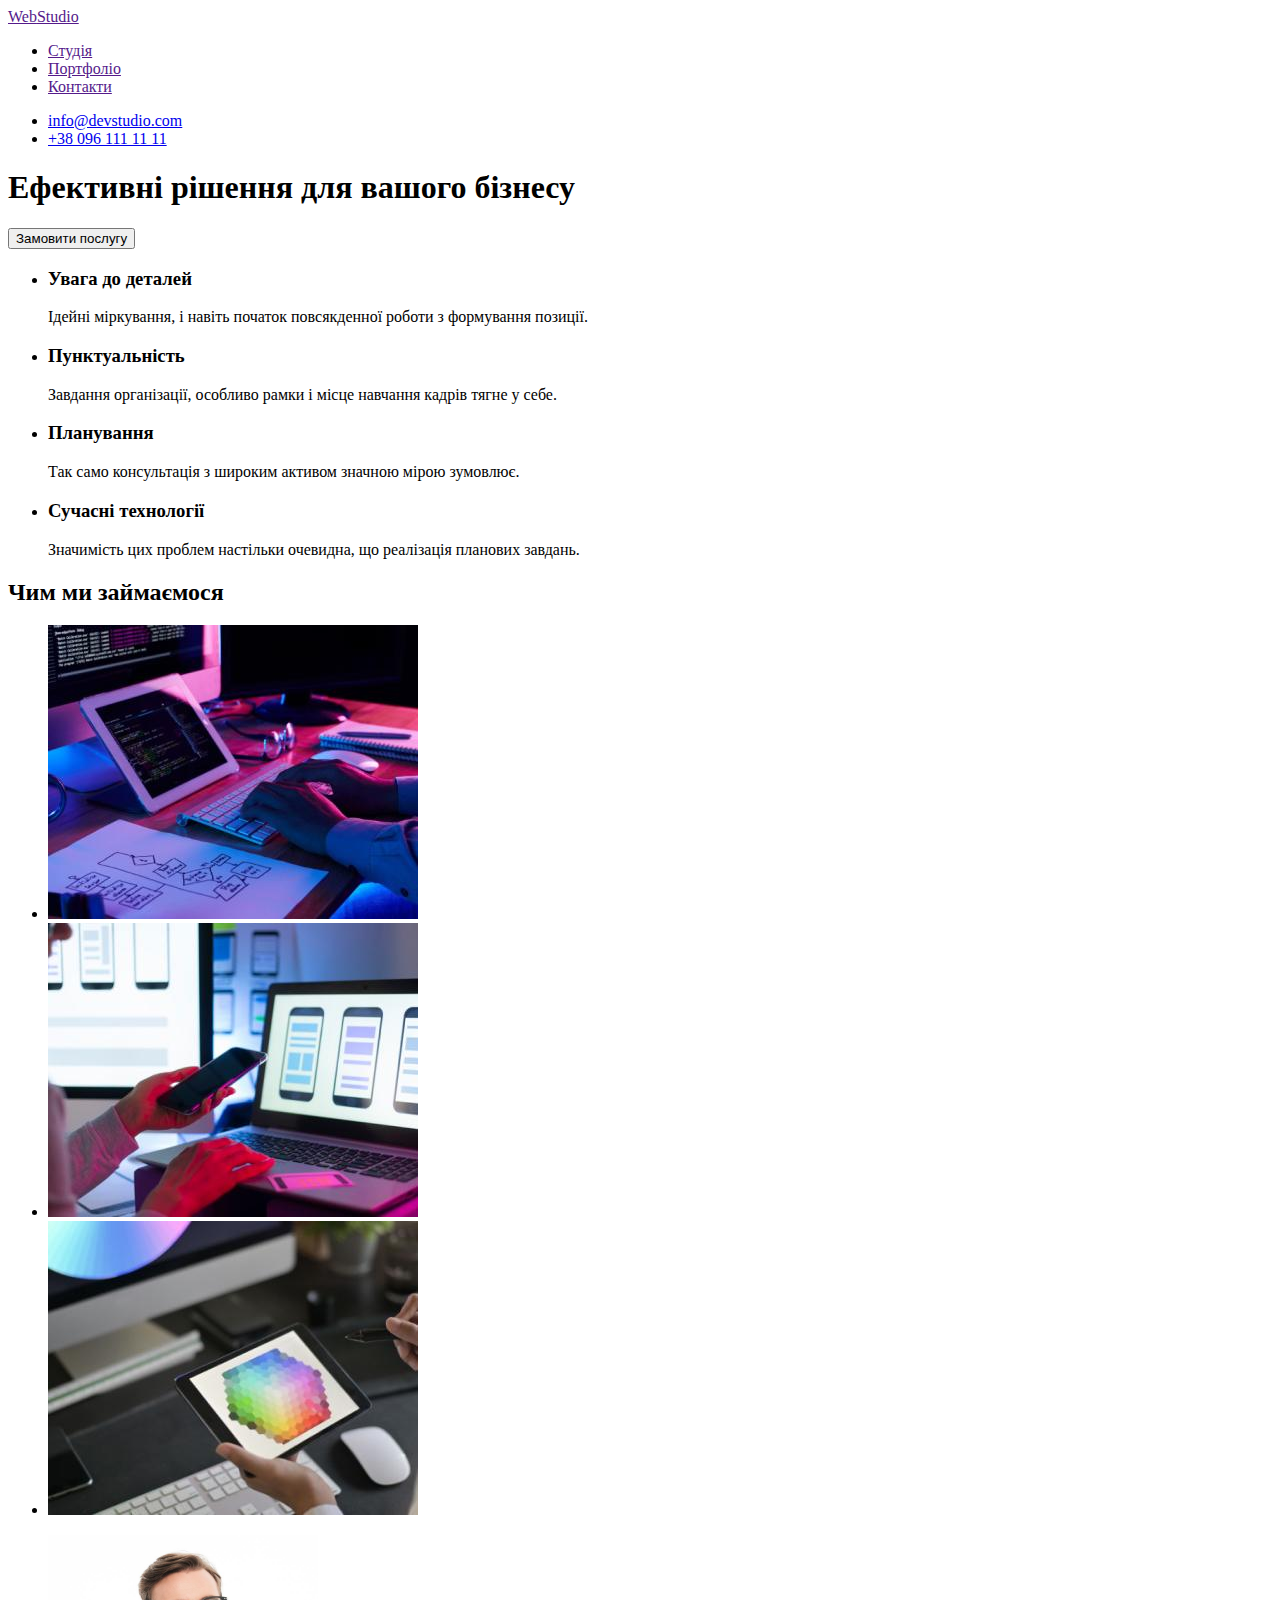
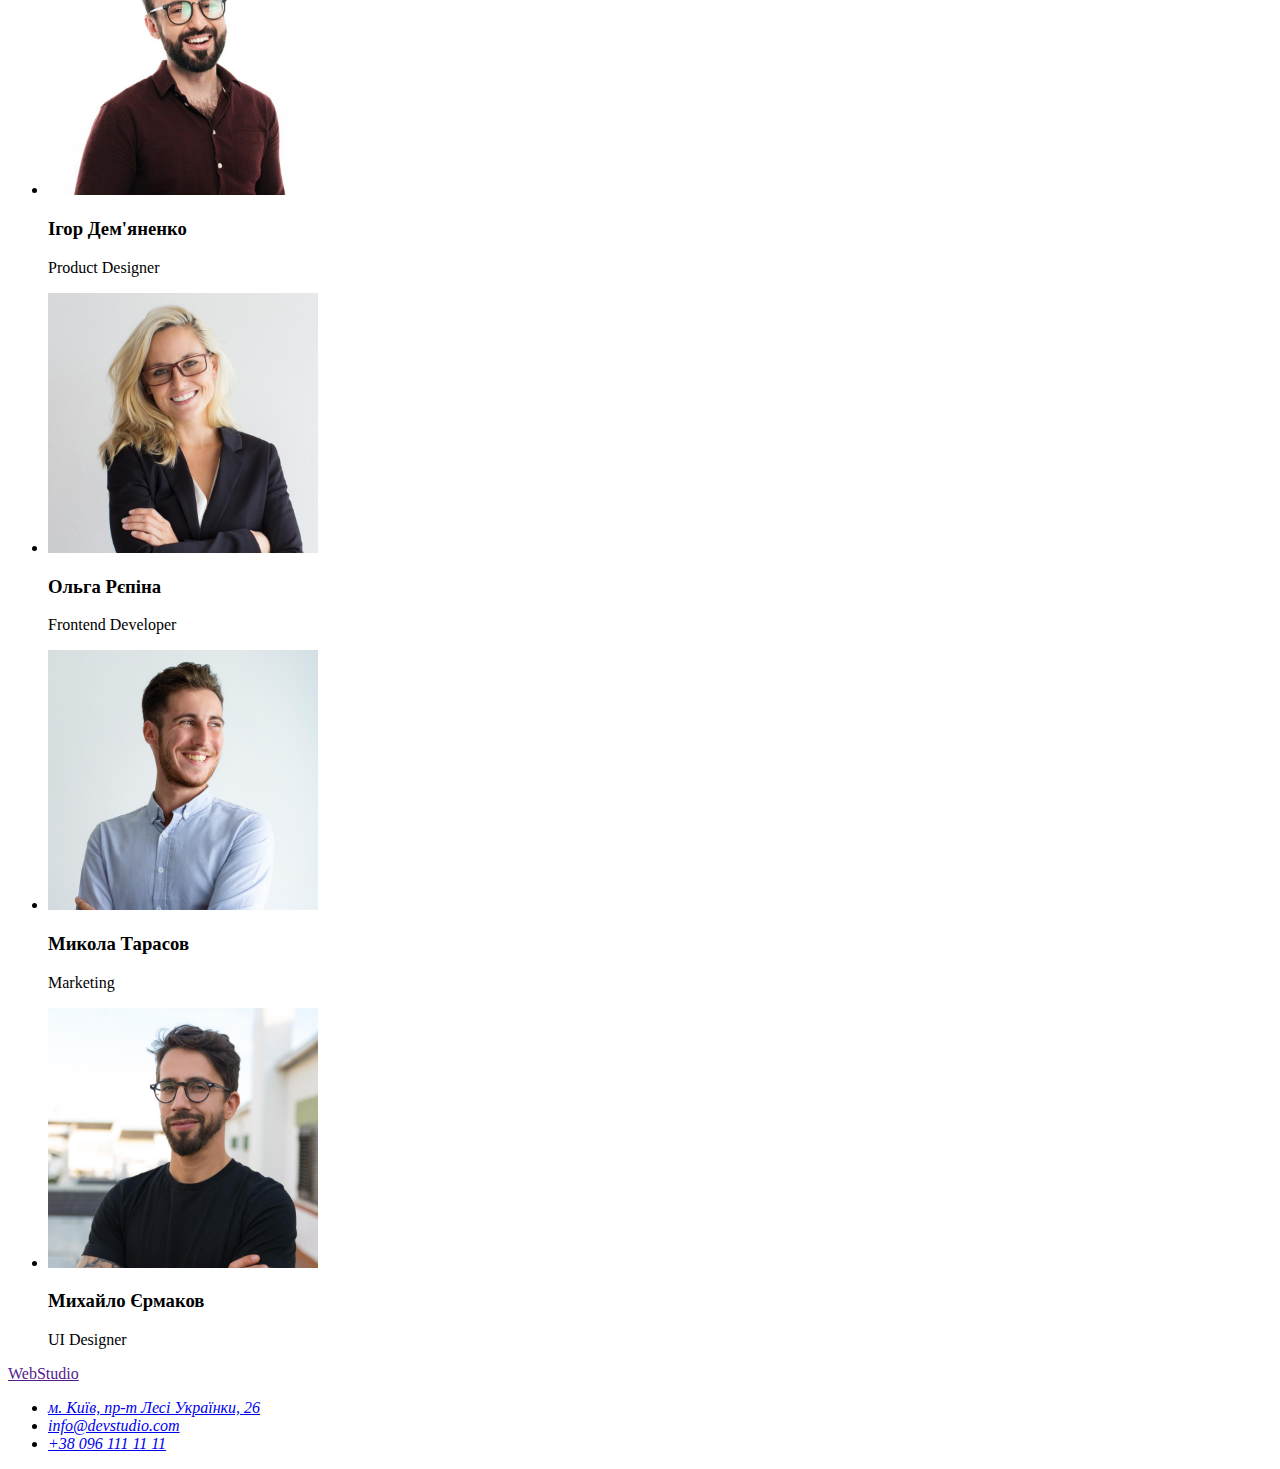
==== index.html @ 74588cfd "updating" ====
<!DOCTYPE html>
<html lang="en">
<head>
    <meta charset="UTF-8">
    <meta name="viewport" content="width=device-width, initial-scale=1.0">
    <title>Document</title>
</head>
<body>
   <header>
        <nav>
            <a href=""><span>Web</span>Studio</a>
            <ul>
                <li>
                    <a href="">Студія</a>
                </li>
                <li>
                    <a href="">Портфоліо</a>
                </li>
                <li>
                    <a href="">Контакти</a>
                </li>
            </ul>
        </nav>
        <ul>
            <li>
                <a href="mailto:info@devstudio.com">info@devstudio.com</a>
            </li>
            <li>
                <a href="tel:+380961111111">+38 096 111 11 11</a>
            </li>
        </ul>       
   </header>
   <main>
        <section>
            <h1>
                Ефективні рішення для вашого бізнесу
            </h1>
            <button type="button">Замовити послугу</button>
        </section>
        <section>
            <h2 hidden>Особливості</h2>
            <ul>
                <li>
                    <h3>Увага до деталей</h3>
                    <p>Ідейні міркування, і навіть початок повсякденної роботи з формування позиції.</p>
                </li>
                <li>
                    <h3>Пунктуальність</h3>
                    <p>Завдання організації, особливо рамки і місце навчання кадрів тягне у себе.</p>
                </li>
                <li>
                    <h3>Планування</h3>
                    <p>Так само консультація з широким активом значною мірою зумовлює.</p>
                </li>
                <li>
                    <h3>Сучасні технології</h3>
                    <p>Значимість цих проблем настільки очевидна, що реалізація планових завдань.</p>
                </li>
            </ul>
        </section>
        <section>
            <h2>Чим ми займаємося</h2>
            <ul>
                <li><img src="./img/algoritm.jpg" alt="Алгоритм роботи" width="370" height="294"></li>
                <li><img src="./img/Telephone.jpg" alt="Розробка мобільних додатків" width="370" height="294"></li>
                <li><img src="./img/RGB-color.jpg" alt="Палітра кольорів" width="370" height="294"></li>
            </ul>
        </section>
        <section>
            <ul>
                <li>
                    <img src="./img/Igor.jpg" alt="Працівник" width="270" height="260">
                    <h3>
                        Ігор Дем'яненко
                    </h3>
                    <p>
                        Product Designer
                    </p>
                </li>
                <li>
                    <img src="./img/Olga.jpg" alt="Працівник" width="270" height="260">
                    <h3>
                        Ольга Рєпіна
                    </h3>
                    <p>
                        Frontend Developer
                    </p>
                </li>
                <li>
                    <img src="./img/michael.jpg" alt="Працівник" width="270" height="260">
                    <h3>
                        Микола Тарасов
                    </h3>
                    <p>
                        Marketing
                    </p>
                </li>
                <li>
                    <img src="./img/michael-UI.jpg" alt="Працівник" width="270" height="260">
                    <h3>
                        Михайло Єрмаков
                    </h3>
                    <p>
                        UI Designer
                    </p>
                </li>
            </ul>
        </section>
   </main>
   <footer>
        <a href=""><span>Web</span>Studio</a>
        <address>
            <ul>
                <li>
                    <a href="https://goo.gl/maps/RCCh8ezWNMM38Xnt6" target="_blank" rel="noopener noreferrer nofollow">м. Київ, пр-т Лесі Українки, 26</a>
                </li>
                <li>
                    <a href="mailto:info@devstudio.com">info@devstudio.com</a>
                </li>
                <li>
                    <a href="tel:+380961111111">+38 096 111 11 11</a>
                </li>
            </ul>
        </address>
   </footer>
</body>
</html>
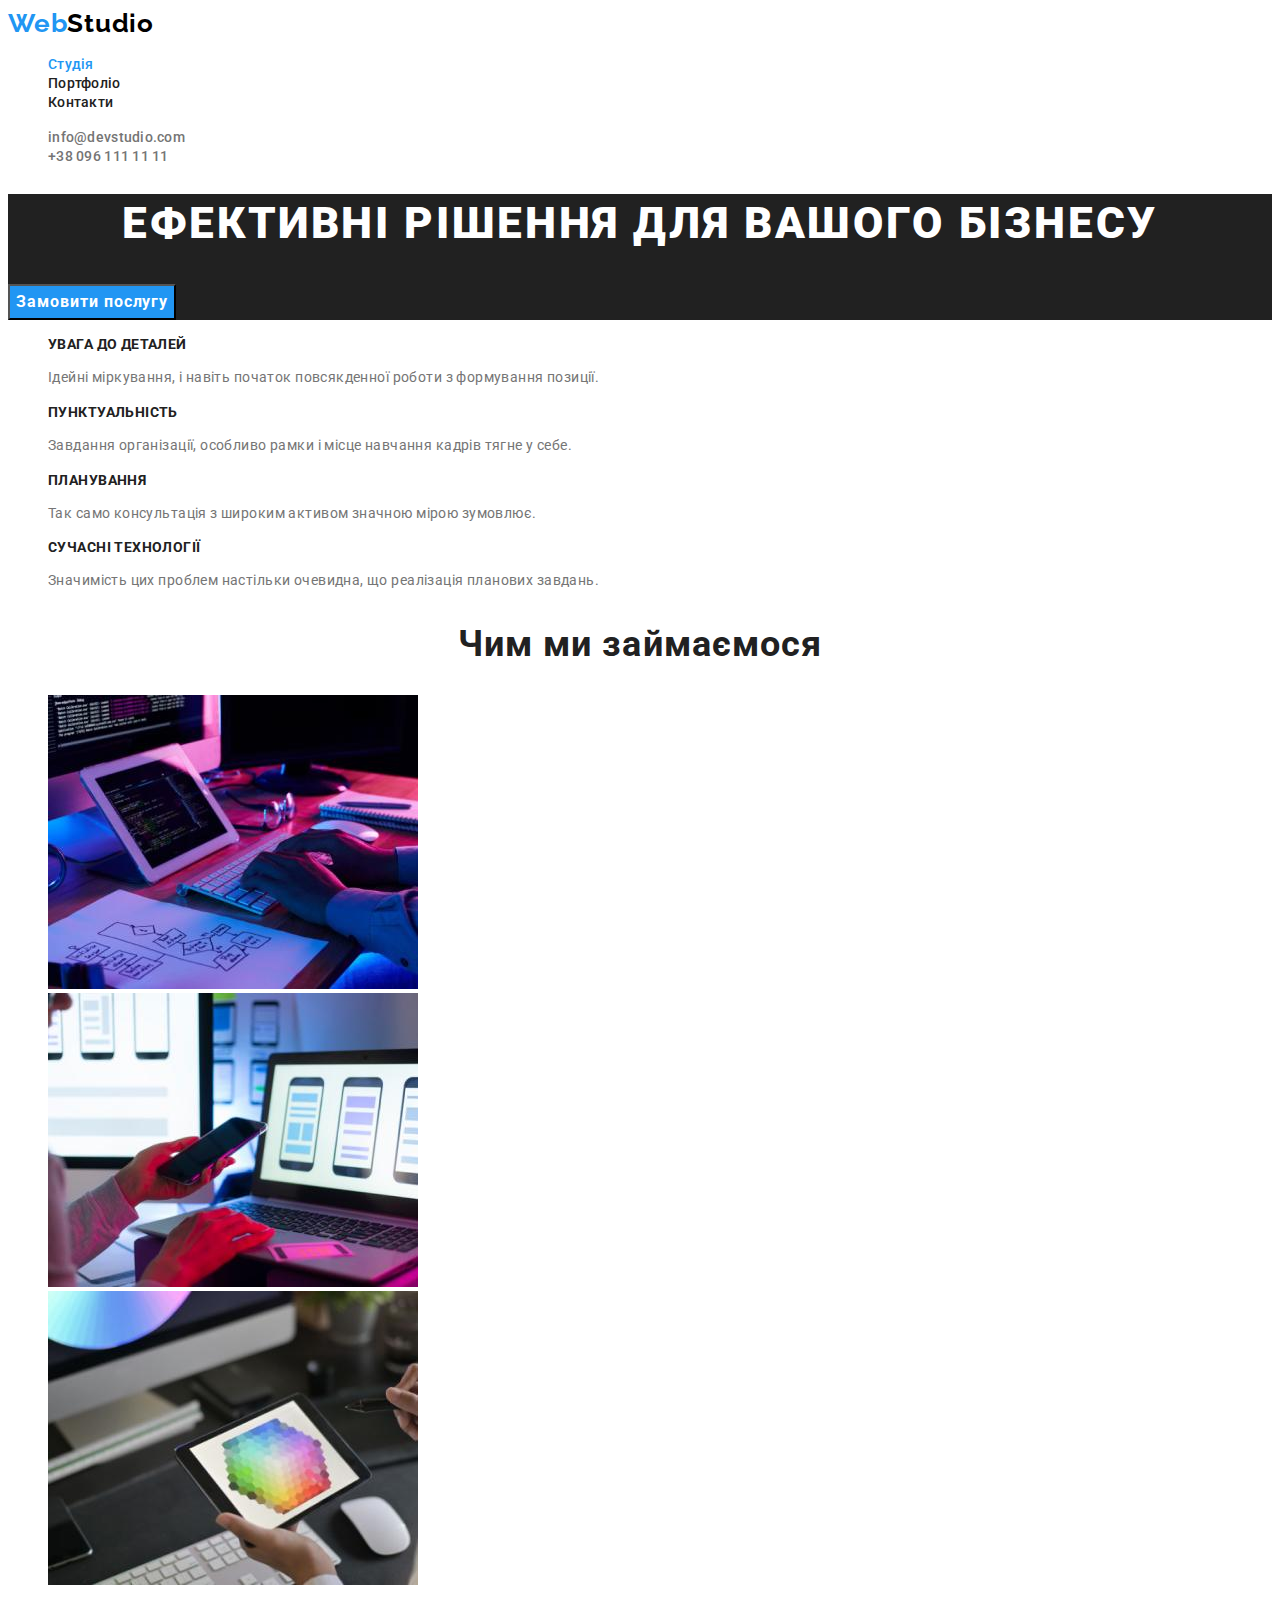
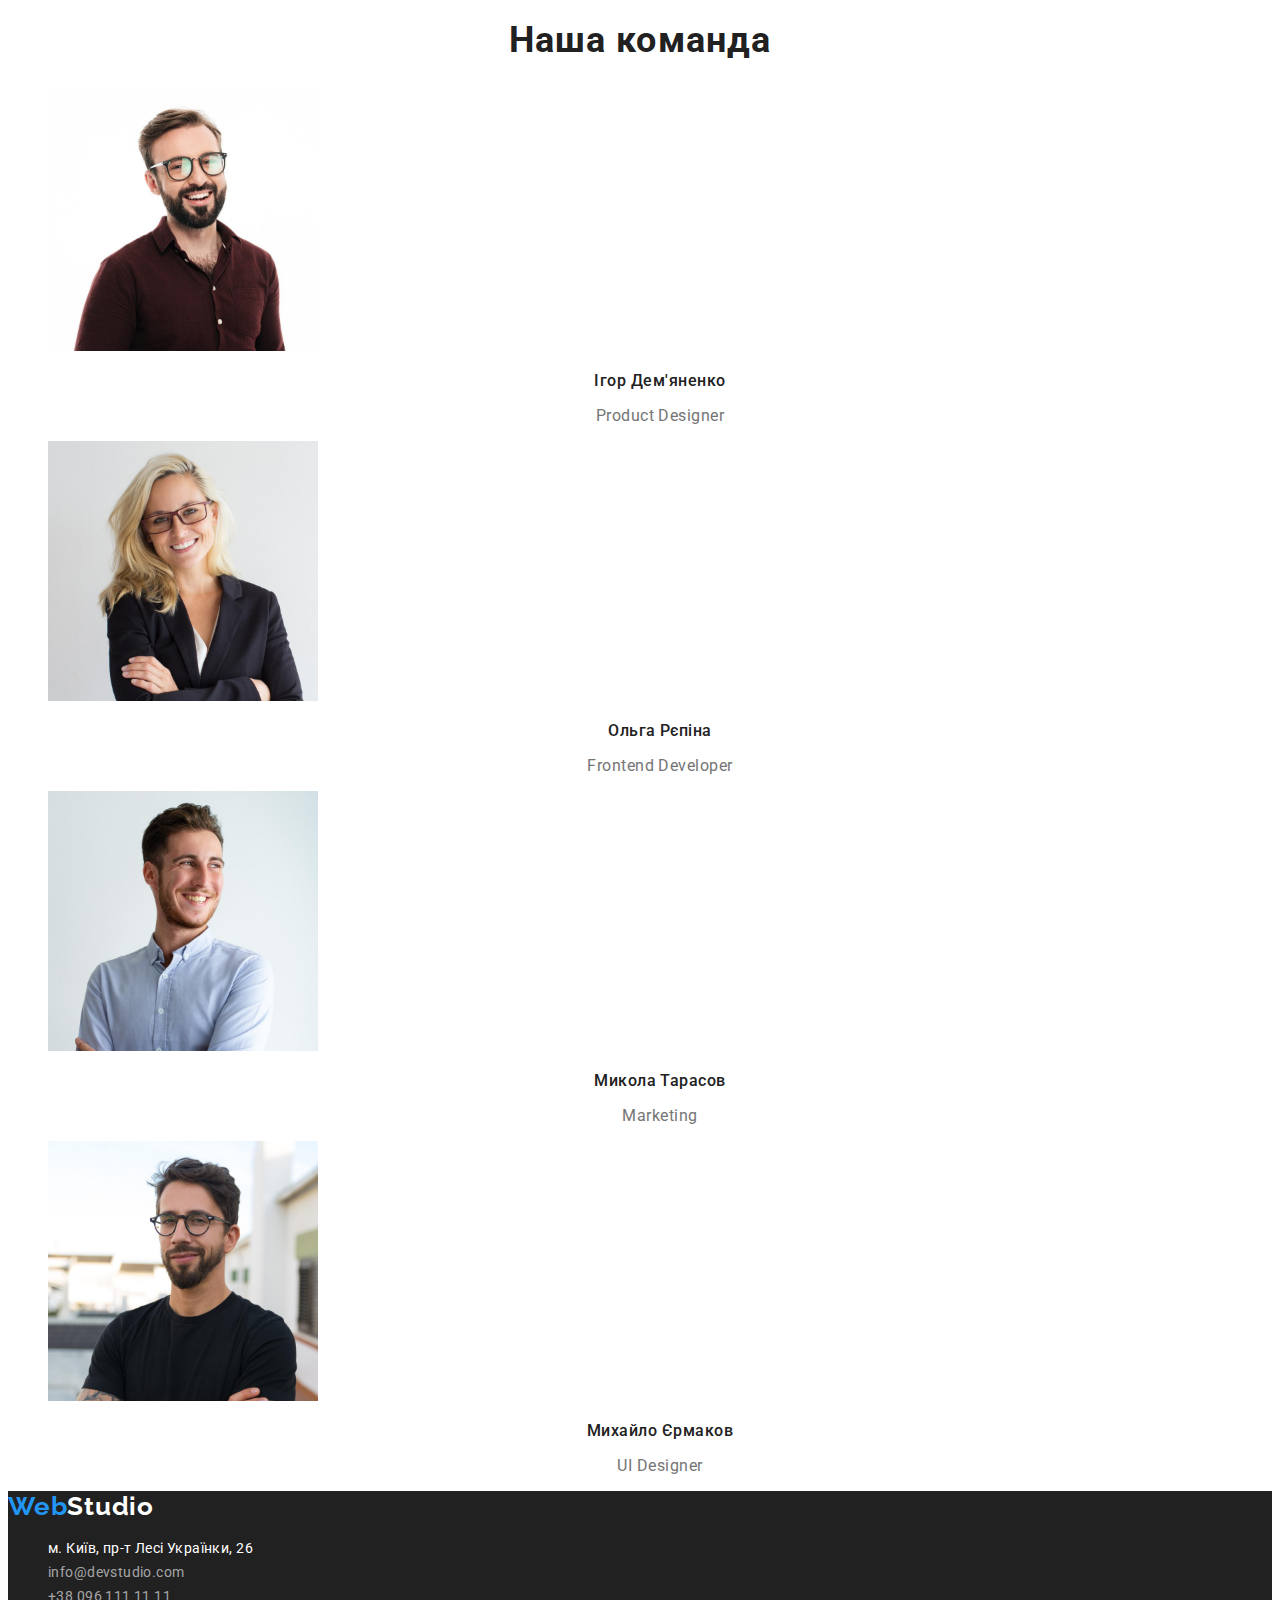
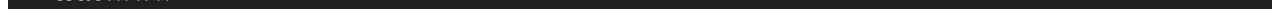
==== commit 2c45650f: "style" ====
--- a/index.html
+++ b/index.html
@@ -4,121 +4,126 @@
     <meta charset="UTF-8">
     <meta name="viewport" content="width=device-width, initial-scale=1.0">
     <title>Document</title>
+    <link rel="preconnect" href="https://fonts.googleapis.com">
+    <link rel="preconnect" href="https://fonts.gstatic.com" crossorigin>
+    <link href="https://fonts.googleapis.com/css2?family=Raleway:wght@700&family=Roboto:wght@400;500;700;900&display=swap" rel="stylesheet">
+    <link rel="stylesheet" href="./css/style.css">
 </head>
 <body>
-   <header>
-        <nav>
-            <a href=""><span>Web</span>Studio</a>
-            <ul>
-                <li>
-                    <a href="">Студія</a>
+   <header class="header">
+        <nav class="header-nav">
+            <a href="" class="header-logo link"><span class="header-logo-blue">Web</span>Studio</a>
+            <ul class="header-list list">
+                <li class="header-list-item">
+                    <a href="" class="nav-link current-page link">Студія</a>
                 </li>
-                <li>
-                    <a href="">Портфоліо</a>
+                <li class="header-list-item">
+                    <a href="./portfolio.html" class="nav-link link">Портфоліо</a>
                 </li>
-                <li>
-                    <a href="">Контакти</a>
+                <li class="header-list-item">
+                    <a href="" class="nav-link link">Контакти</a>
                 </li>
             </ul>
         </nav>
-        <ul>
-            <li>
-                <a href="mailto:info@devstudio.com">info@devstudio.com</a>
+        <ul class="header-list list">
+            <li class="header-list-item">
+                <a href="mailto:info@devstudio.com" class="header-link link">info@devstudio.com</a>
             </li>
-            <li>
-                <a href="tel:+380961111111">+38 096 111 11 11</a>
+            <li class="header-list-item">
+                <a href="tel:+380961111111" class="header-link link">+38 096 111 11 11</a>
             </li>
         </ul>       
    </header>
-   <main>
-        <section>
-            <h1>
+   <main class="main">
+        <section class="hero">
+            <h1 class="hero-title">
                 Ефективні рішення для вашого бізнесу
             </h1>
-            <button type="button">Замовити послугу</button>
+            <button type="button" class="hero-btn">Замовити послугу</button>
         </section>
-        <section>
-            <h2 hidden>Особливості</h2>
-            <ul>
-                <li>
-                    <h3>Увага до деталей</h3>
-                    <p>Ідейні міркування, і навіть початок повсякденної роботи з формування позиції.</p>
+        <section class="features">
+            <h2 class="hidden">Особливості</h2>
+            <ul class="features-list list">
+                <li >
+                    <h3 class="features-item-title">Увага до деталей</h3>
+                    <p class="features-item-txt">Ідейні міркування, і навіть початок повсякденної роботи з формування позиції.</p>
                 </li>
-                <li>
-                    <h3>Пунктуальність</h3>
-                    <p>Завдання організації, особливо рамки і місце навчання кадрів тягне у себе.</p>
+                <li class="features-list-item">
+                    <h3 class="features-item-title">Пунктуальність</h3>
+                    <p class="features-item-txt">Завдання організації, особливо рамки і місце навчання кадрів тягне у себе.</p>
                 </li>
-                <li>
-                    <h3>Планування</h3>
-                    <p>Так само консультація з широким активом значною мірою зумовлює.</p>
+                <li class="features-list-item">
+                    <h3 class="features-item-title">Планування</h3>
+                    <p class="features-item-txt">Так само консультація з широким активом значною мірою зумовлює.</p>
                 </li>
-                <li>
-                    <h3>Сучасні технології</h3>
-                    <p>Значимість цих проблем настільки очевидна, що реалізація планових завдань.</p>
+                <li class="features-list-item">
+                    <h3 class="features-item-title">Сучасні технології</h3>
+                    <p class="features-item-txt">Значимість цих проблем настільки очевидна, що реалізація планових завдань.</p>
                 </li>
             </ul>
         </section>
-        <section>
-            <h2>Чим ми займаємося</h2>
-            <ul>
-                <li><img src="./img/algoritm.jpg" alt="Алгоритм роботи" width="370" height="294"></li>
-                <li><img src="./img/Telephone.jpg" alt="Розробка мобільних додатків" width="370" height="294"></li>
-                <li><img src="./img/RGB-color.jpg" alt="Палітра кольорів" width="370" height="294"></li>
+        <section class="Work">
+            <h2 class="work-title">Чим ми займаємося</h2>
+            <ul class="work-list list">
+                <li class="work-list-item"><img src="./img/algoritm.jpg" class="work-img " alt="Алгоритм роботи" width="370" height="294"></li>
+                <li class="work-list-item"><img src="./img/Telephone.jpg" class="work-img " alt="Розробка мобільних додатків" width="370" height="294"></li>
+                <li class="work-list-item"><img src="./img/RGB-color.jpg" class="work-img " alt="Палітра кольорів" width="370" height="294"></li>
             </ul>
         </section>
-        <section>
-            <ul>
-                <li>
+        <section class="workers">
+            <h2 class="workers-title">Наша команда</h2>
+            <ul class="workers-list list">
+                <li class="workers-item">
                     <img src="./img/Igor.jpg" alt="Працівник" width="270" height="260">
-                    <h3>
+                    <h3 class="workers-item-title">
                         Ігор Дем'яненко
                     </h3>
-                    <p>
+                    <p class="workers-item-txt">
                         Product Designer
                     </p>
                 </li>
-                <li>
+                <li class="workers-item">
                     <img src="./img/Olga.jpg" alt="Працівник" width="270" height="260">
-                    <h3>
+                    <h3 class="workers-item-title">
                         Ольга Рєпіна
                     </h3>
-                    <p>
+                    <p class="workers-item-txt">
                         Frontend Developer
                     </p>
                 </li>
-                <li>
+                <li class="workers-item">
                     <img src="./img/michael.jpg" alt="Працівник" width="270" height="260">
-                    <h3>
+                    <h3 class="workers-item-title">
                         Микола Тарасов
                     </h3>
-                    <p>
+                    <p class="workers-item-txt">
                         Marketing
                     </p>
                 </li>
-                <li>
+                <li class="workers-item">
                     <img src="./img/michael-UI.jpg" alt="Працівник" width="270" height="260">
-                    <h3>
+                    <h3 class="workers-item-title">
                         Михайло Єрмаков
                     </h3>
-                    <p>
+                    <p class="workers-item-txt">
                         UI Designer
                     </p>
                 </li>
             </ul>
         </section>
    </main>
-   <footer>
-        <a href=""><span>Web</span>Studio</a>
-        <address>
-            <ul>
-                <li>
-                    <a href="https://goo.gl/maps/RCCh8ezWNMM38Xnt6" target="_blank" rel="noopener noreferrer nofollow">м. Київ, пр-т Лесі Українки, 26</a>
+   <footer class="footer">
+        <a href="" class="footer-logo link"><span class="footer-logo-color">Web</span>Studio</a>
+        <address class="footer-address">
+            <ul class="footer-list list">
+                <li class="footer-item">
+                    <a href="https://goo.gl/maps/RCCh8ezWNMM38Xnt6" class="footer-hero-link link" target="_blank" rel="noopener noreferrer nofollow">м. Київ, пр-т Лесі Українки, 26</a>
                 </li>
-                <li>
-                    <a href="mailto:info@devstudio.com">info@devstudio.com</a>
+                <li class="footer-item">
+                    <a href="mailto:info@devstudio.com" class="footer-link link">info@devstudio.com</a>
                 </li>
-                <li>
-                    <a href="tel:+380961111111">+38 096 111 11 11</a>
+                <li class="footer-item">
+                    <a href="tel:+380961111111" class="footer-link link">+38 096 111 11 11</a>
                 </li>
             </ul>
         </address>
--- a/css/style.css
+++ b/css/style.css
@@ -0,0 +1,216 @@
+*:root {
+  --hover-color: #2196f3;
+  --main-color: #212121;
+  --text-color: #757575;
+}
+body {
+  font-family: Roboto, sans-serif;
+}
+.list {
+  list-style-type: none;
+}
+.link {
+  text-decoration: none;
+}
+.hidden {
+  position: absolute;
+  white-space: nowrap;
+  width: 1px;
+  height: 1px;
+  overflow: hidden;
+  border: 0;
+  padding: 0;
+  clip: rect(0 0 0 0);
+  clip-path: inset(50%);
+  margin: -1px;
+}
+
+/* -----------------------------------HEADER------------------------------------ */
+span {
+  color: var(--hover-color);
+  font-family: Raleway, sans-serif;
+  font-size: 26px;
+  font-weight: 700;
+  line-height: normal;
+  letter-spacing: 0.78px;
+}
+.header-logo {
+  color: #000;
+  font-family: Raleway, sans-serif;
+  font-size: 26px;
+  font-weight: 700;
+  line-height: normal;
+  letter-spacing: 0.78px;
+}
+.nav-link {
+  color: var(--main-color);
+  font-family: Roboto;
+  font-size: 14px;
+  font-weight: 500;
+  line-height: normal;
+  letter-spacing: 0.28px;
+}
+.nav-link:hover,
+.header-link:hover {
+  color: var(--hover-color);
+}
+.nav-link:focus,
+.header-link:focus {
+  color: var(--hover-color);
+}
+.current-page {
+  color: var(--hover-color);
+}
+.header-link {
+  color: var(--text-color);
+  font-family: Roboto;
+  font-size: 14px;
+  font-weight: 500;
+  line-height: normal;
+  letter-spacing: 0.28px;
+}
+/* --------------HERO------------------ */
+.hero {
+  background-color: #212121;
+}
+.hero-title {
+  color: #fff;
+  text-align: center;
+  text-shadow: 0px 4px 4px 0px rgba(0, 0, 0, 0.25);
+  font-family: Roboto;
+  font-size: 44px;
+  font-weight: 900;
+  line-height: 1.36;
+  letter-spacing: 2.64px;
+  text-transform: uppercase;
+}
+.hero-btn {
+  color: #fff;
+  text-align: center;
+  font-family: Roboto;
+  font-size: 16px;
+  font-weight: 700;
+  line-height: 1.87;
+  letter-spacing: 0.96px;
+  background-color: var(--hover-color);
+  cursor: pointer;
+}
+/* --------------Features------------------ */
+.features-item-title {
+  color: var(--main-color);
+  font-family: Roboto;
+  font-size: 14px;
+  font-weight: 700;
+  line-height: normal;
+  letter-spacing: 0.42px;
+  text-transform: uppercase;
+}
+.features-item-txt {
+  color: var(--text-color);
+  font-family: Roboto;
+  font-size: 14px;
+  font-weight: 400;
+  line-height: 1.71;
+  letter-spacing: 0.42px;
+}
+/* --------------WORK-Workers------------------ */
+.work-title,
+.workers-title {
+  color: var(--main-color);
+  text-align: center;
+  font-family: Roboto;
+  font-size: 36px;
+  font-weight: 700;
+  line-height: normal;
+  letter-spacing: 1.08px;
+}
+.workers-item-title {
+  color: var(--main-color);
+  text-align: center;
+  font-family: Roboto;
+  font-size: 16px;
+  font-weight: 500;
+  line-height: normal;
+  letter-spacing: 0.48px;
+}
+.workers-item-txt {
+  color: var(--text-color);
+  text-align: center;
+  font-family: Roboto;
+  font-size: 16px;
+  font-weight: 400;
+  line-height: normal;
+  letter-spacing: 0.48px;
+}
+/* ===============================FOOTER================= */
+.footer {
+  background-color: #212121;
+}
+.footer-logo {
+  color: #fff;
+  font-family: Raleway, sans-serif;
+  font-size: 26px;
+  font-weight: 700;
+  line-height: normal;
+  letter-spacing: 0.78px;
+}
+.footer-hero-link {
+  color: #fff;
+  font-family: Roboto;
+  font-size: 14px;
+  font-weight: 400;
+  font-style: normal;
+  line-height: 1.71;
+  letter-spacing: 0.42px;
+}
+.footer-link {
+  color: rgba(255, 255, 255, 0.6);
+  font-family: Roboto;
+  font-size: 14px;
+  font-style: normal;
+  font-weight: 400;
+  line-height: 1.71;
+  letter-spacing: 0.42px;
+}
+.footer-hero-link:hover,
+.footer-link:hover {
+  color: var(--hover-color);
+}
+.footer-hero-link:focus,
+.footer-link:focus {
+  color: var(--hover-color);
+}
+.portfolio-item-btn {
+  color: var(--main-color);
+  text-align: center;
+  font-family: Roboto;
+  font-size: 16px;
+  font-weight: 500;
+  line-height: 1.62;
+  letter-spacing: 0.48px;
+  cursor: pointer;
+}
+.portfolio-item-btn:hover {
+  color: #fff;
+  background-color: var(--hover-color);
+}
+.portfolio-item-btn:focus {
+  color: #fff;
+  background-color: var(--hover-color);
+}
+.Categories-item-title {
+  color: var(--main-color);
+  font-family: Roboto;
+  font-size: 18px;
+  font-weight: 700;
+  line-height: 2;
+  letter-spacing: 1.08px;
+}
+.Categories-item-txt {
+  color: var(--text-color);
+  font-family: Roboto;
+  font-size: 16px;
+  font-weight: 400;
+  line-height: 1.87;
+  letter-spacing: 0.48px;
+}
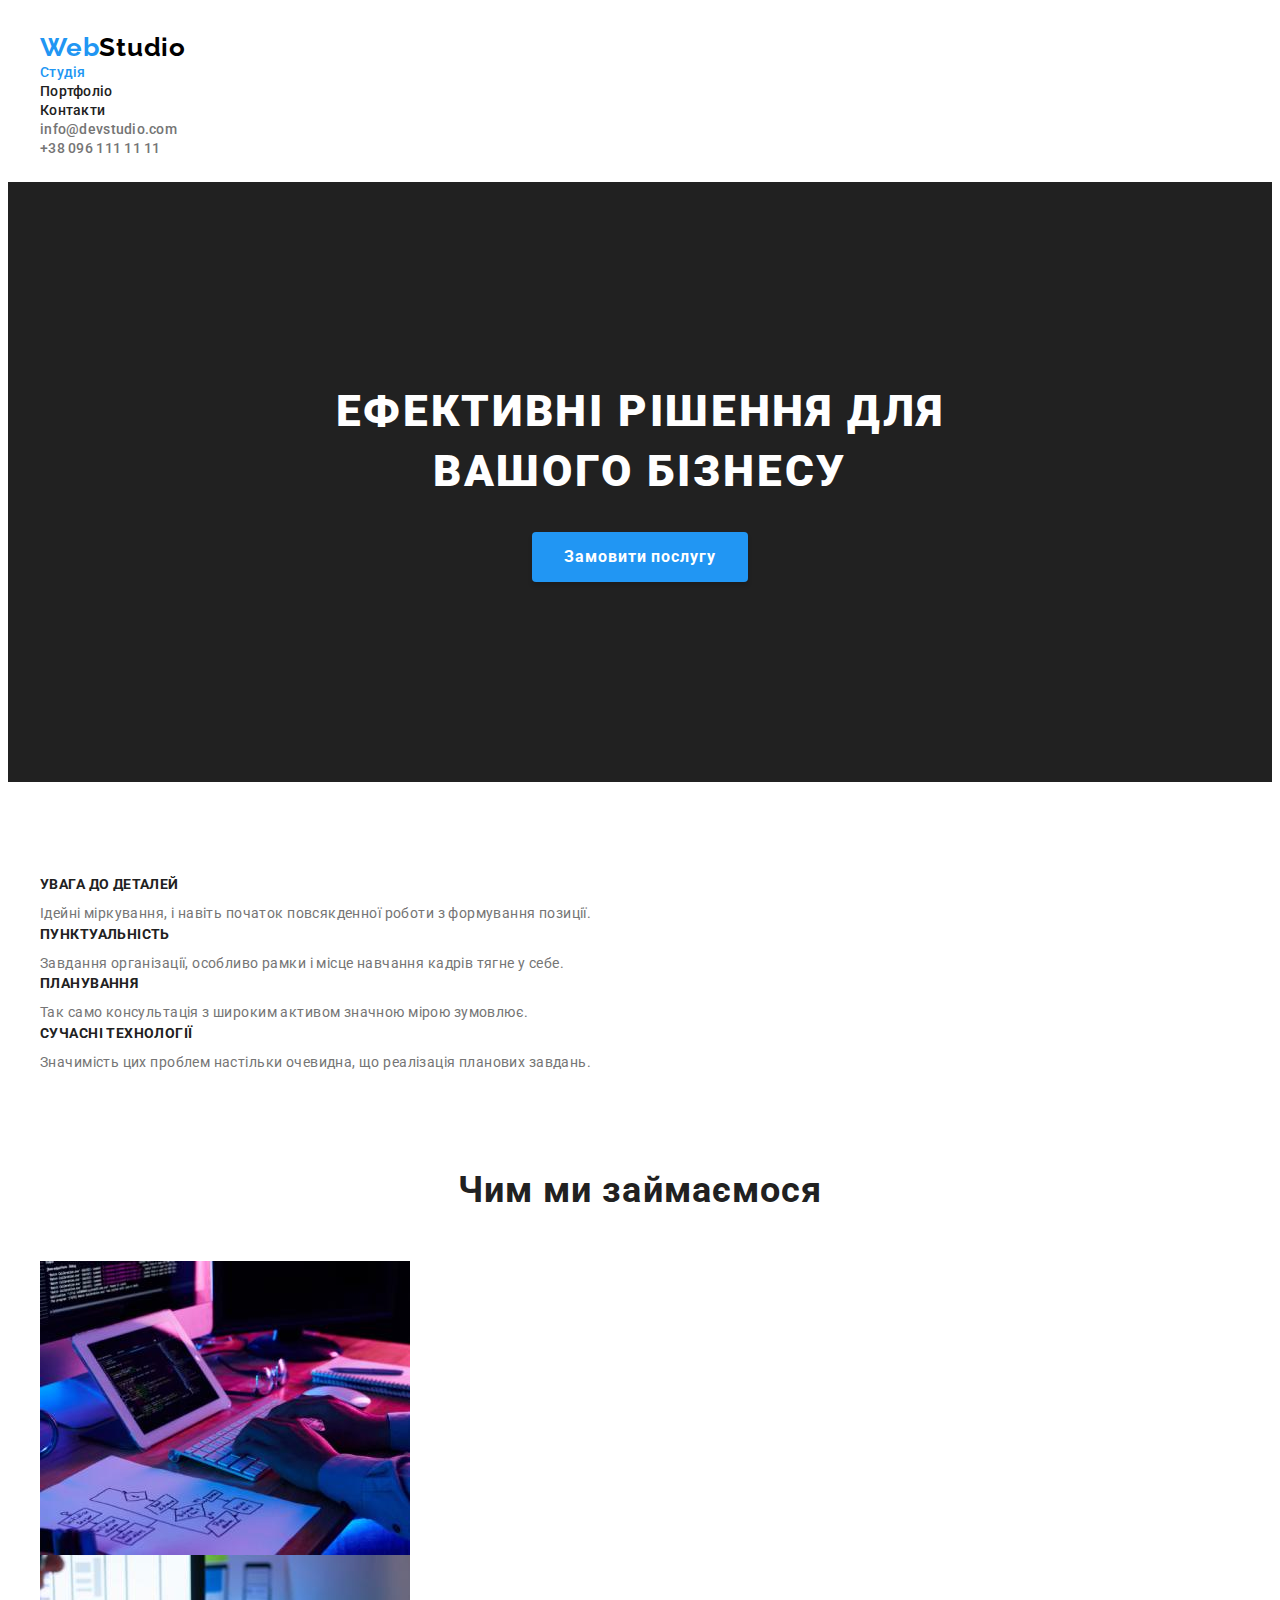
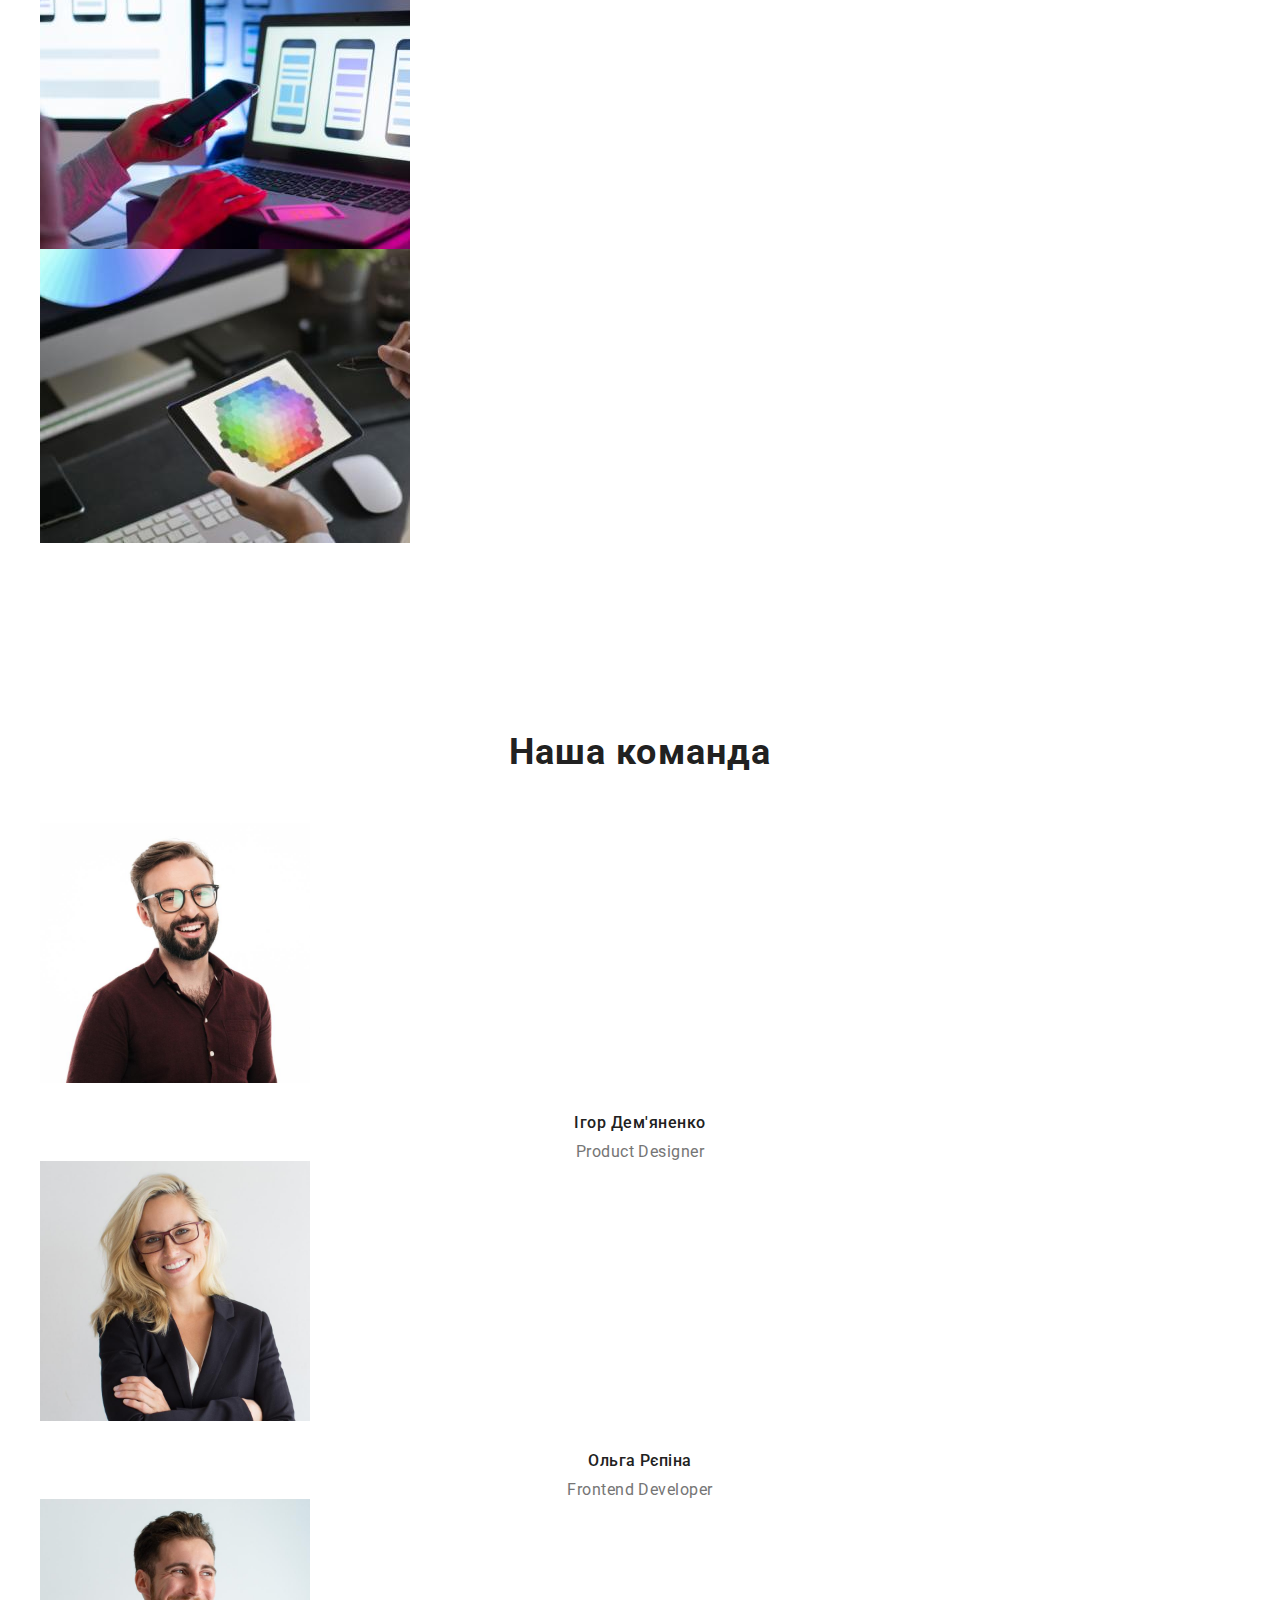
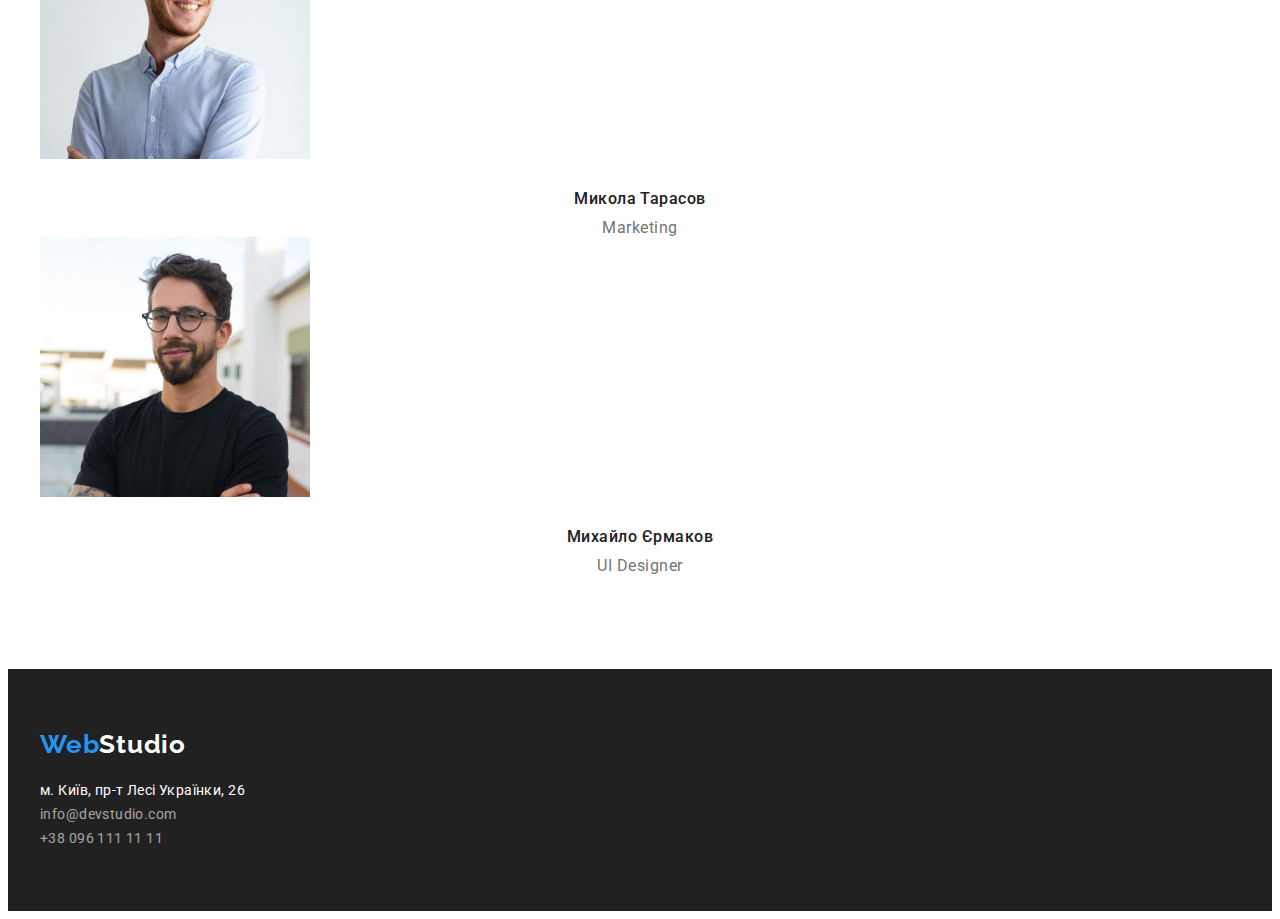
==== commit 9f1b9975: "distance" ====
--- a/index.html
+++ b/index.html
@@ -7,126 +7,147 @@
     <link rel="preconnect" href="https://fonts.googleapis.com">
     <link rel="preconnect" href="https://fonts.gstatic.com" crossorigin>
     <link href="https://fonts.googleapis.com/css2?family=Raleway:wght@700&family=Roboto:wght@400;500;700;900&display=swap" rel="stylesheet">
+    <link rel="stylesheet" href="https://cdnjs.cloudflare.com/ajax/libs/modern-normalize/2.0.0/modern-normalize.min.css" integrity="sha512-4xo8blKMVCiXpTaLzQSLSw3KFOVPWhm/TRtuPVc4WG6kUgjH6J03IBuG7JZPkcWMxJ5huwaBpOpnwYElP/m6wg==" crossorigin="anonymous" referrerpolicy="no-referrer" />
     <link rel="stylesheet" href="./css/style.css">
 </head>
 <body>
    <header class="header">
-        <nav class="header-nav">
-            <a href="" class="header-logo link"><span class="header-logo-blue">Web</span>Studio</a>
+        <div class="container">
+            <nav class="header-nav">
+                <a href="" class="header-logo link"><span class="header-logo-blue">Web</span>Studio</a>
+                <ul class="header-list list">
+                    <li class="header-list-item">
+                        <a href="" class="nav-link current-page link">Студія</a>
+                    </li>
+                    <li class="header-list-item">
+                        <a href="./portfolio.html" class="nav-link link">Портфоліо</a>
+                    </li>
+                    <li class="header-list-item">
+                        <a href="" class="nav-link link">Контакти</a>
+                    </li>
+                </ul>
+            </nav>
             <ul class="header-list list">
                 <li class="header-list-item">
-                    <a href="" class="nav-link current-page link">Студія</a>
+                    <a href="mailto:info@devstudio.com" class="header-link link">info@devstudio.com</a>
                 </li>
                 <li class="header-list-item">
-                    <a href="./portfolio.html" class="nav-link link">Портфоліо</a>
+                    <a href="tel:+380961111111" class="header-link link">+38 096 111 11 11</a>
                 </li>
-                <li class="header-list-item">
-                    <a href="" class="nav-link link">Контакти</a>
-                </li>
-            </ul>
-        </nav>
-        <ul class="header-list list">
-            <li class="header-list-item">
-                <a href="mailto:info@devstudio.com" class="header-link link">info@devstudio.com</a>
-            </li>
-            <li class="header-list-item">
-                <a href="tel:+380961111111" class="header-link link">+38 096 111 11 11</a>
-            </li>
-        </ul>       
+            </ul>       
+        </div>
    </header>
    <main class="main">
         <section class="hero">
-            <h1 class="hero-title">
-                Ефективні рішення для вашого бізнесу
-            </h1>
-            <button type="button" class="hero-btn">Замовити послугу</button>
+            <div class="container">
+                <h1 class="hero-title">
+                    Ефективні рішення для вашого бізнесу
+                </h1>
+                <button type="button" class="hero-btn">Замовити послугу</button>
+            </div>
         </section>
         <section class="features">
-            <h2 class="hidden">Особливості</h2>
-            <ul class="features-list list">
-                <li >
-                    <h3 class="features-item-title">Увага до деталей</h3>
-                    <p class="features-item-txt">Ідейні міркування, і навіть початок повсякденної роботи з формування позиції.</p>
-                </li>
-                <li class="features-list-item">
-                    <h3 class="features-item-title">Пунктуальність</h3>
-                    <p class="features-item-txt">Завдання організації, особливо рамки і місце навчання кадрів тягне у себе.</p>
-                </li>
-                <li class="features-list-item">
-                    <h3 class="features-item-title">Планування</h3>
-                    <p class="features-item-txt">Так само консультація з широким активом значною мірою зумовлює.</p>
-                </li>
-                <li class="features-list-item">
-                    <h3 class="features-item-title">Сучасні технології</h3>
-                    <p class="features-item-txt">Значимість цих проблем настільки очевидна, що реалізація планових завдань.</p>
-                </li>
+            <div class="container">
+                <h2 class="hidden">Особливості</h2>
+                <ul class="features-list list">
+                    <li >
+                        <h3 class="features-item-title">Увага до деталей</h3>
+                        <p class="features-item-txt">Ідейні міркування, і навіть початок повсякденної роботи з формування позиції.</p>
+                    </li>
+                    <li class="features-list-item">
+                        <h3 class="features-item-title">Пунктуальність</h3>
+                        <p class="features-item-txt">Завдання організації, особливо рамки і місце навчання кадрів тягне у себе.</p>
+                    </li>
+                    <li class="features-list-item">
+                        <h3 class="features-item-title">Планування</h3>
+                        <p class="features-item-txt">Так само консультація з широким активом значною мірою зумовлює.</p>
+                    </li>
+                    <li class="features-list-item">
+                        <h3 class="features-item-title">Сучасні технології</h3>
+                        <p class="features-item-txt">Значимість цих проблем настільки очевидна, що реалізація планових завдань.</p>
+                    </li>
             </ul>
+            </div>
         </section>
         <section class="Work">
-            <h2 class="work-title">Чим ми займаємося</h2>
-            <ul class="work-list list">
-                <li class="work-list-item"><img src="./img/algoritm.jpg" class="work-img " alt="Алгоритм роботи" width="370" height="294"></li>
-                <li class="work-list-item"><img src="./img/Telephone.jpg" class="work-img " alt="Розробка мобільних додатків" width="370" height="294"></li>
-                <li class="work-list-item"><img src="./img/RGB-color.jpg" class="work-img " alt="Палітра кольорів" width="370" height="294"></li>
+            <div class="container">
+                    <h2 class="work-title">Чим ми займаємося</h2>
+                <ul class="work-list list">
+                    <li class="work-list-item"><img src="./img/algoritm.jpg" class="work-img " alt="Алгоритм роботи" width="370" height="294"></li>
+                    <li class="work-list-item"><img src="./img/Telephone.jpg" class="work-img " alt="Розробка мобільних додатків" width="370" height="294"></li>
+                    <li class="work-list-item"><img src="./img/RGB-color.jpg" class="work-img " alt="Палітра кольорів" width="370" height="294"></li>
             </ul>
+            </div>
         </section>
         <section class="workers">
-            <h2 class="workers-title">Наша команда</h2>
-            <ul class="workers-list list">
-                <li class="workers-item">
-                    <img src="./img/Igor.jpg" alt="Працівник" width="270" height="260">
-                    <h3 class="workers-item-title">
-                        Ігор Дем'яненко
-                    </h3>
-                    <p class="workers-item-txt">
-                        Product Designer
-                    </p>
+            <div class="container">
+                <h2 class="workers-title">Наша команда</h2>
+                <ul class="workers-list list">
+                    <li class="workers-item">
+                    <img src="./img/Igor.jpg" alt="Працівник" width="270" height="260">                   
+                    <div class="workers-name">
+                        <h3 class="workers-item-title">
+                            Ігор Дем'яненко
+                        </h3>
+                        <p class="workers-item-txt">
+                            Product Designer
+                        </p>
+                    </div>
                 </li>
                 <li class="workers-item">
                     <img src="./img/Olga.jpg" alt="Працівник" width="270" height="260">
-                    <h3 class="workers-item-title">
-                        Ольга Рєпіна
-                    </h3>
-                    <p class="workers-item-txt">
-                        Frontend Developer
-                    </p>
+                    <div class="workers-name">
+                        <h3 class="workers-item-title">
+                            Ольга Рєпіна
+                        </h3>
+                        <p class="workers-item-txt">
+                            Frontend Developer
+                        </p>
+                    </div>
                 </li>
                 <li class="workers-item">
                     <img src="./img/michael.jpg" alt="Працівник" width="270" height="260">
-                    <h3 class="workers-item-title">
-                        Микола Тарасов
-                    </h3>
-                    <p class="workers-item-txt">
-                        Marketing
-                    </p>
+                    <div class="workers-name">
+                        <h3 class="workers-item-title">
+                            Микола Тарасов
+                        </h3>
+                        <p class="workers-item-txt">
+                            Marketing
+                        </p>
+                    </div>                   
                 </li>
                 <li class="workers-item">
                     <img src="./img/michael-UI.jpg" alt="Працівник" width="270" height="260">
-                    <h3 class="workers-item-title">
-                        Михайло Єрмаков
-                    </h3>
-                    <p class="workers-item-txt">
-                        UI Designer
-                    </p>
+                    <div class="workers-name">
+                        <h3 class="workers-item-title">
+                            Михайло Єрмаков
+                        </h3>
+                        <p class="workers-item-txt">
+                            UI Designer
+                        </p>
+                    </div>
                 </li>
             </ul>
+            </div>
         </section>
    </main>
    <footer class="footer">
-        <a href="" class="footer-logo link"><span class="footer-logo-color">Web</span>Studio</a>
-        <address class="footer-address">
-            <ul class="footer-list list">
-                <li class="footer-item">
-                    <a href="https://goo.gl/maps/RCCh8ezWNMM38Xnt6" class="footer-hero-link link" target="_blank" rel="noopener noreferrer nofollow">м. Київ, пр-т Лесі Українки, 26</a>
-                </li>
-                <li class="footer-item">
-                    <a href="mailto:info@devstudio.com" class="footer-link link">info@devstudio.com</a>
-                </li>
-                <li class="footer-item">
-                    <a href="tel:+380961111111" class="footer-link link">+38 096 111 11 11</a>
-                </li>
-            </ul>
+        <div class="container">
+            <a href="" class="footer-logo link"><span class="footer-logo-color">Web</span>Studio</a>
+            <address class="footer-address">
+                <ul class="footer-list list">
+                    <li class="footer-item">
+                        <a href="https://goo.gl/maps/RCCh8ezWNMM38Xnt6" class="footer-hero-link link" target="_blank" rel="noopener noreferrer nofollow">м. Київ, пр-т Лесі Українки, 26</a>
+                    </li>
+                    <li class="footer-item">
+                        <a href="mailto:info@devstudio.com" class="footer-link link">info@devstudio.com</a>
+                    </li>
+                    <li class="footer-item">
+                        <a href="tel:+380961111111" class="footer-link link">+38 096 111 11 11</a>
+                    </li>
+                </ul>
         </address>
+        </div>
    </footer>
 </body>
 </html>--- a/css/style.css
+++ b/css/style.css
@@ -24,6 +24,34 @@
   clip-path: inset(50%);
   margin: -1px;
 }
+p,
+h1,
+h2,
+h3,
+h4,
+h5,
+h6 {
+  margin: 0;
+}
+ul {
+  margin: 0;
+  padding-left: 0;
+}
+button {
+  cursor: pointer;
+}
+address {
+  font-style: normal;
+}
+.container {
+  width: 1200px;
+  padding-left: 15px;
+  padding-right: 15px;
+  margin: 0 auto;
+}
+img{
+  display: block;
+}
 
 /* -----------------------------------HEADER------------------------------------ */
 span {
@@ -33,6 +61,10 @@
   font-weight: 700;
   line-height: normal;
   letter-spacing: 0.78px;
+}
+.header{
+  padding-top: 24px;
+  padding-bottom: 25px;
 }
 .header-logo {
   color: #000;
@@ -72,6 +104,8 @@
 /* --------------HERO------------------ */
 .hero {
   background-color: #212121;
+  padding-top: 200px;
+  padding-bottom: 200px;
 }
 .hero-title {
   color: #fff;
@@ -83,6 +117,10 @@
   line-height: 1.36;
   letter-spacing: 2.64px;
   text-transform: uppercase;
+  max-width: 696px;
+  margin-bottom: 30px;
+  margin-right: auto;
+  margin-left: auto;
 }
 .hero-btn {
   color: #fff;
@@ -94,6 +132,13 @@
   letter-spacing: 0.96px;
   background-color: var(--hover-color);
   cursor: pointer;
+  display: block;
+  margin: 0 auto;
+  padding: 10px 32px;
+  border-radius: 4px;
+  background: #2196f3;
+  box-shadow: 0px 4px 4px 0px rgba(0, 0, 0, 0.15);
+  border: transparent;
 }
 /* --------------Features------------------ */
 .features-item-title {
@@ -104,14 +149,18 @@
   line-height: normal;
   letter-spacing: 0.42px;
   text-transform: uppercase;
+  margin-bottom: 10px;
 }
 .features-item-txt {
   color: var(--text-color);
   font-family: Roboto;
   font-size: 14px;
-  font-weight: 400;
   line-height: 1.71;
   letter-spacing: 0.42px;
+}
+.features{
+  padding-top: 94px;
+  padding-bottom: 94px;
 }
 /* --------------WORK-Workers------------------ */
 .work-title,
@@ -124,6 +173,12 @@
   line-height: normal;
   letter-spacing: 1.08px;
 }
+.work-title{
+  margin-bottom: 50px;
+}
+.workers-title{
+  padding-bottom: 50px;
+}
 .workers-item-title {
   color: var(--main-color);
   text-align: center;
@@ -132,19 +187,31 @@
   font-weight: 500;
   line-height: normal;
   letter-spacing: 0.48px;
+  margin-bottom: 10px;
 }
 .workers-item-txt {
   color: var(--text-color);
   text-align: center;
   font-family: Roboto;
   font-size: 16px;
-  font-weight: 400;
-  line-height: normal;
-  letter-spacing: 0.48px;
+  line-height: normal;
+  letter-spacing: 0.48px;
+}
+.Work{
+  padding-bottom:94px;
+}
+.workers{
+  padding-top: 94px;
+  padding-bottom: 94px;
+}
+.workers-name{
+  padding-top: 30px;
 }
 /* ===============================FOOTER================= */
 .footer {
   background-color: #212121;
+  padding-bottom: 60px;
+  padding-top: 60px;
 }
 .footer-logo {
   color: #fff;
@@ -153,12 +220,13 @@
   font-weight: 700;
   line-height: normal;
   letter-spacing: 0.78px;
+  display: inline-block;
+  margin-bottom: 20px;
 }
 .footer-hero-link {
   color: #fff;
   font-family: Roboto;
   font-size: 14px;
-  font-weight: 400;
   font-style: normal;
   line-height: 1.71;
   letter-spacing: 0.42px;
@@ -167,8 +235,6 @@
   color: rgba(255, 255, 255, 0.6);
   font-family: Roboto;
   font-size: 14px;
-  font-style: normal;
-  font-weight: 400;
   line-height: 1.71;
   letter-spacing: 0.42px;
 }
@@ -210,7 +276,6 @@
   color: var(--text-color);
   font-family: Roboto;
   font-size: 16px;
-  font-weight: 400;
   line-height: 1.87;
   letter-spacing: 0.48px;
 }
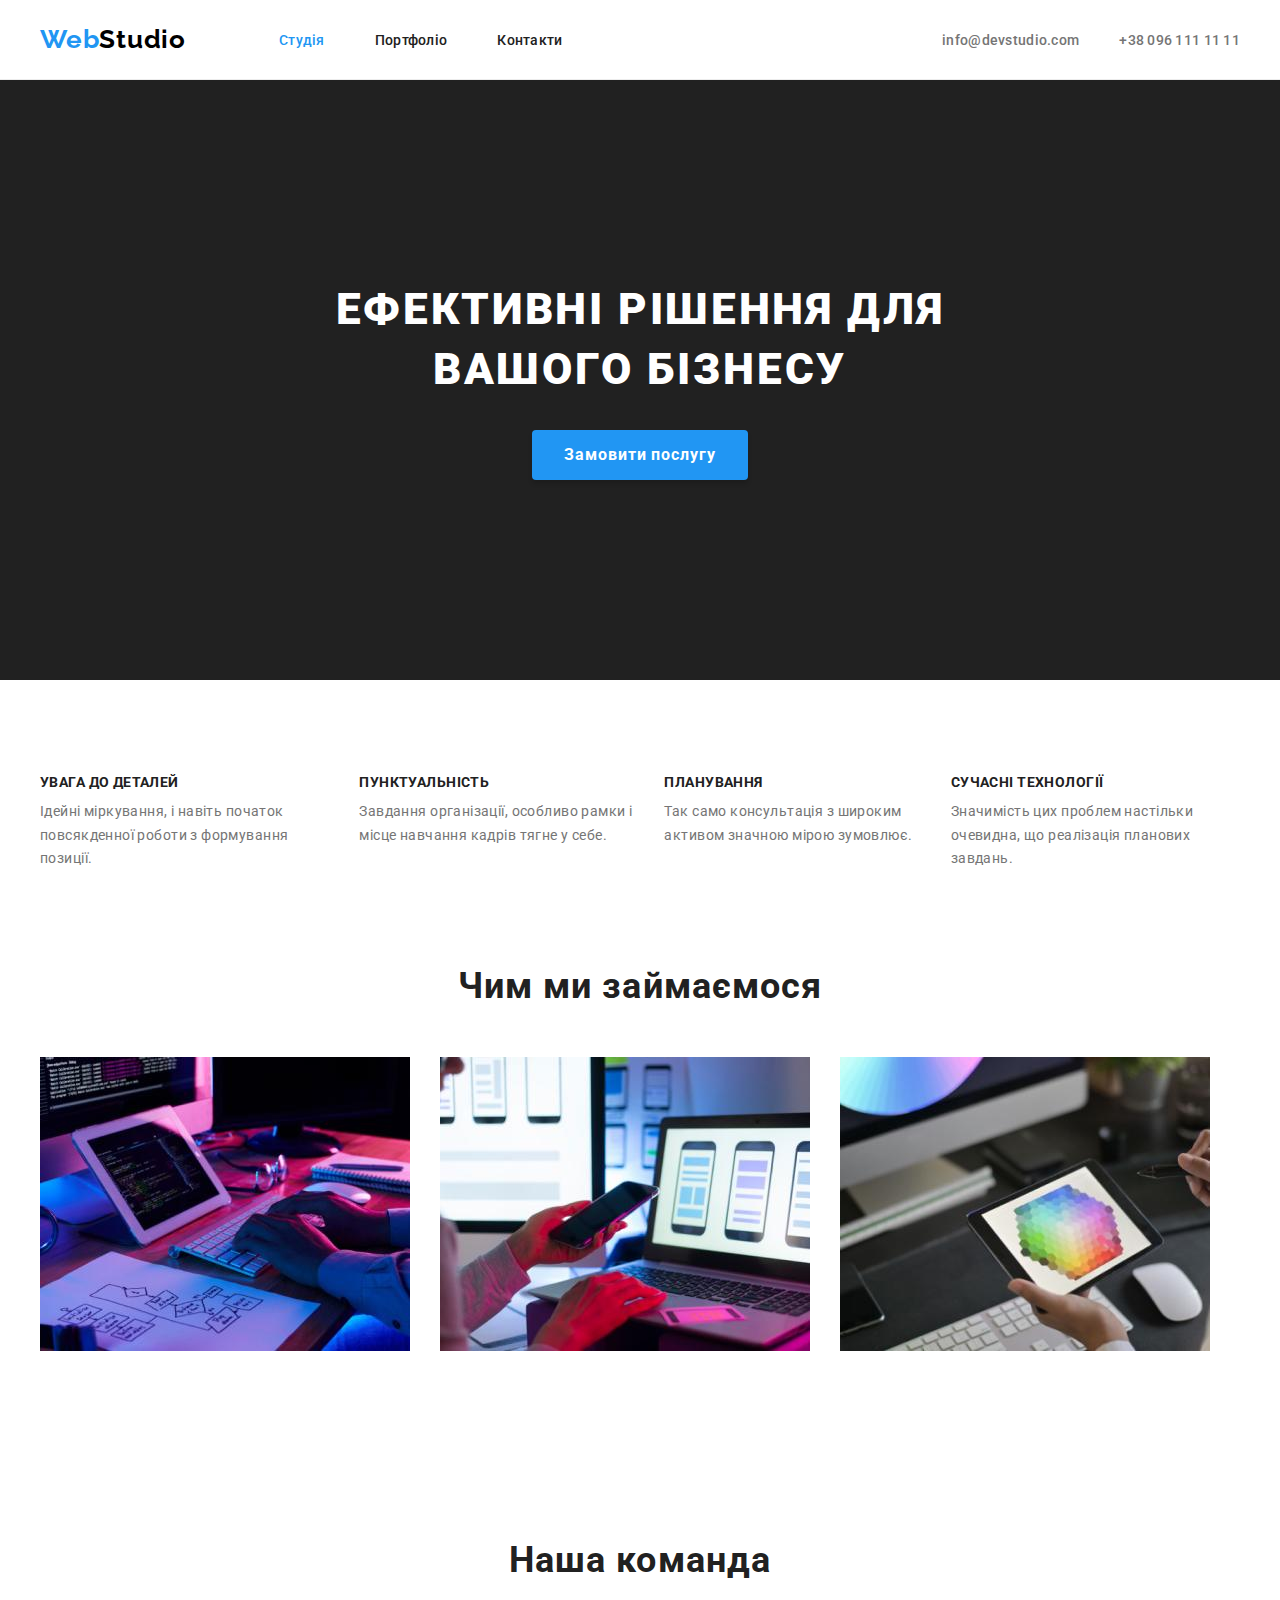
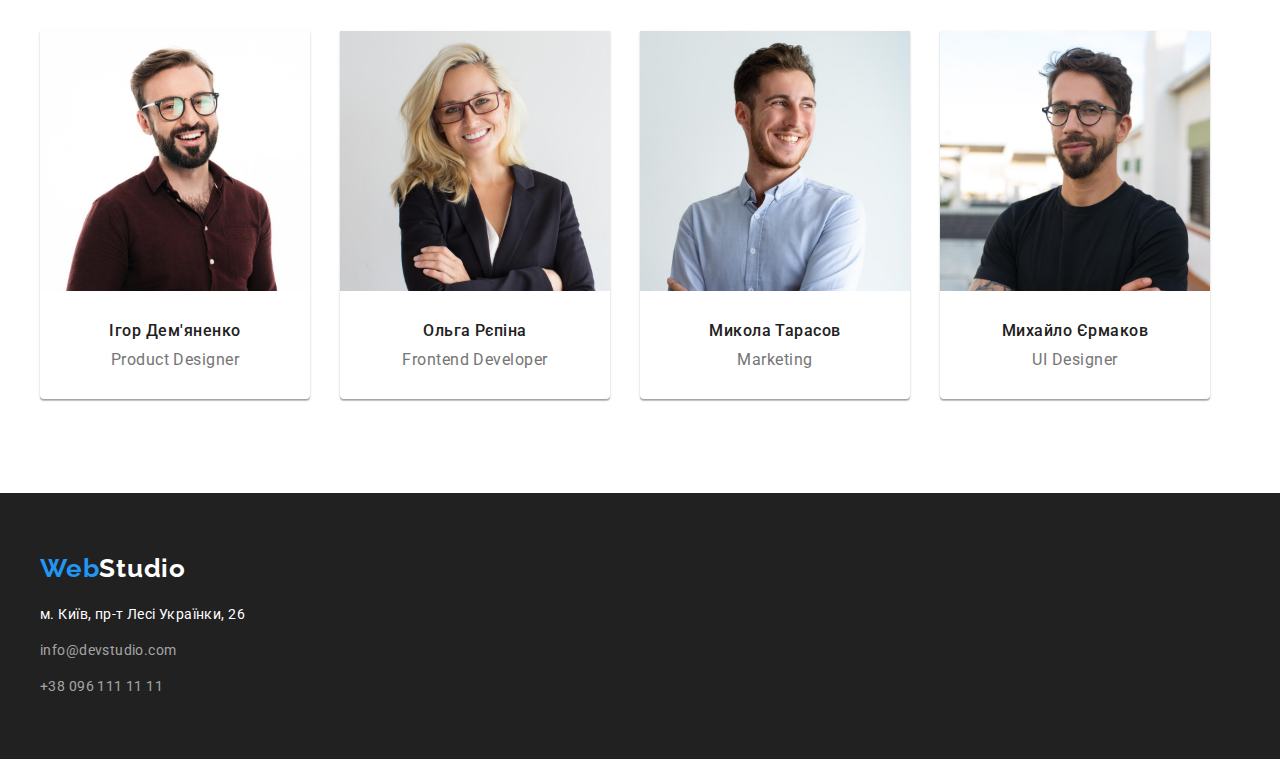
==== commit 5687d250: "flaxbox" ====
--- a/index.html
+++ b/index.html
@@ -27,7 +27,7 @@
                     </li>
                 </ul>
             </nav>
-            <ul class="header-list list">
+            <ul class="header-list-second list">
                 <li class="header-list-item">
                     <a href="mailto:info@devstudio.com" class="header-link link">info@devstudio.com</a>
                 </li>
--- a/css/style.css
+++ b/css/style.css
@@ -5,6 +5,8 @@
 }
 body {
   font-family: Roboto, sans-serif;
+  margin: 0;
+
 }
 .list {
   list-style-type: none;
@@ -65,6 +67,15 @@
 .header{
   padding-top: 24px;
   padding-bottom: 25px;
+  border-bottom: 1px solid #ECECEC;
+}
+.header .container{
+  display: flex;
+  align-items: center;
+}
+.header-nav{
+  display: flex;
+  align-items: center;
 }
 .header-logo {
   color: #000;
@@ -73,6 +84,7 @@
   font-weight: 700;
   line-height: normal;
   letter-spacing: 0.78px;
+  margin-right: 93px;
 }
 .nav-link {
   color: var(--main-color);
@@ -100,6 +112,18 @@
   font-weight: 500;
   line-height: normal;
   letter-spacing: 0.28px;
+}
+.header-list,
+.header-list-second{
+  display: flex;
+  align-items: center;
+}
+.header-list-second{
+  margin-left: auto;
+  gap: 40px;
+}
+.header-list{
+  gap: 50px;
 }
 /* --------------HERO------------------ */
 .hero {
@@ -141,6 +165,10 @@
   border: transparent;
 }
 /* --------------Features------------------ */
+.features-list{
+  display: flex;
+  gap: 30px;
+}
 .features-item-title {
   color: var(--main-color);
   font-family: Roboto;
@@ -176,8 +204,26 @@
 .work-title{
   margin-bottom: 50px;
 }
+.work-list{
+  display: flex;
+  gap: 30px;
+}
 .workers-title{
   padding-bottom: 50px;
+}
+.workers-list{
+  display: flex;
+  gap: 30px;
+}
+.workers-item{
+  border-radius: 0px 0px 4px 4px;
+  box-shadow: 0px 2px 1px 0px
+   rgba(0, 0, 0, 0.20),
+    0px 1px 1px 0px 
+    rgba(0, 0, 0, 0.14), 
+    0px 1px 3px 0px 
+    rgba(0, 0, 0, 0.12);
+
 }
 .workers-item-title {
   color: var(--main-color);
@@ -206,6 +252,7 @@
 }
 .workers-name{
   padding-top: 30px;
+  padding-bottom: 30px;
 }
 /* ===============================FOOTER================= */
 .footer {
@@ -231,6 +278,11 @@
   line-height: 1.71;
   letter-spacing: 0.42px;
 }
+.footer-list{
+  display: flex;
+  flex-direction: column;
+  gap: 12px;
+}
 .footer-link {
   color: rgba(255, 255, 255, 0.6);
   font-family: Roboto;
@@ -245,6 +297,16 @@
 .footer-hero-link:focus,
 .footer-link:focus {
   color: var(--hover-color);
+}
+/* ===============================PORTFOLIO================= */
+.portfolio{
+  padding-top: 94px;
+  padding-bottom: 50px;
+}
+.portfolio-list{
+  display: flex;
+  gap: 8px;
+  justify-content: center;
 }
 .portfolio-item-btn {
   color: var(--main-color);
@@ -255,14 +317,35 @@
   line-height: 1.62;
   letter-spacing: 0.48px;
   cursor: pointer;
+  padding: 6px 22px;
+  border-color: transparent;
+  border-radius: 4px;
+  background: #F5F4FA;
+
 }
 .portfolio-item-btn:hover {
+  border-radius: 4px;
   color: #fff;
   background-color: var(--hover-color);
 }
 .portfolio-item-btn:focus {
+  border-radius: 4px;
   color: #fff;
   background-color: var(--hover-color);
+}
+.Categories{
+  padding-bottom: 94px;
+}
+.categories-name{
+ padding: 20px 24px;
+  border-top: 0;
+  border: 1px solid #EEE;
+  background: #FFF;
+}
+.Categories-list{
+  display: flex;
+  flex-wrap: wrap;
+  gap: 30px;
 }
 .Categories-item-title {
   color: var(--main-color);
@@ -278,4 +361,5 @@
   font-size: 16px;
   line-height: 1.87;
   letter-spacing: 0.48px;
-}
+  margin-top: 4px;
+}
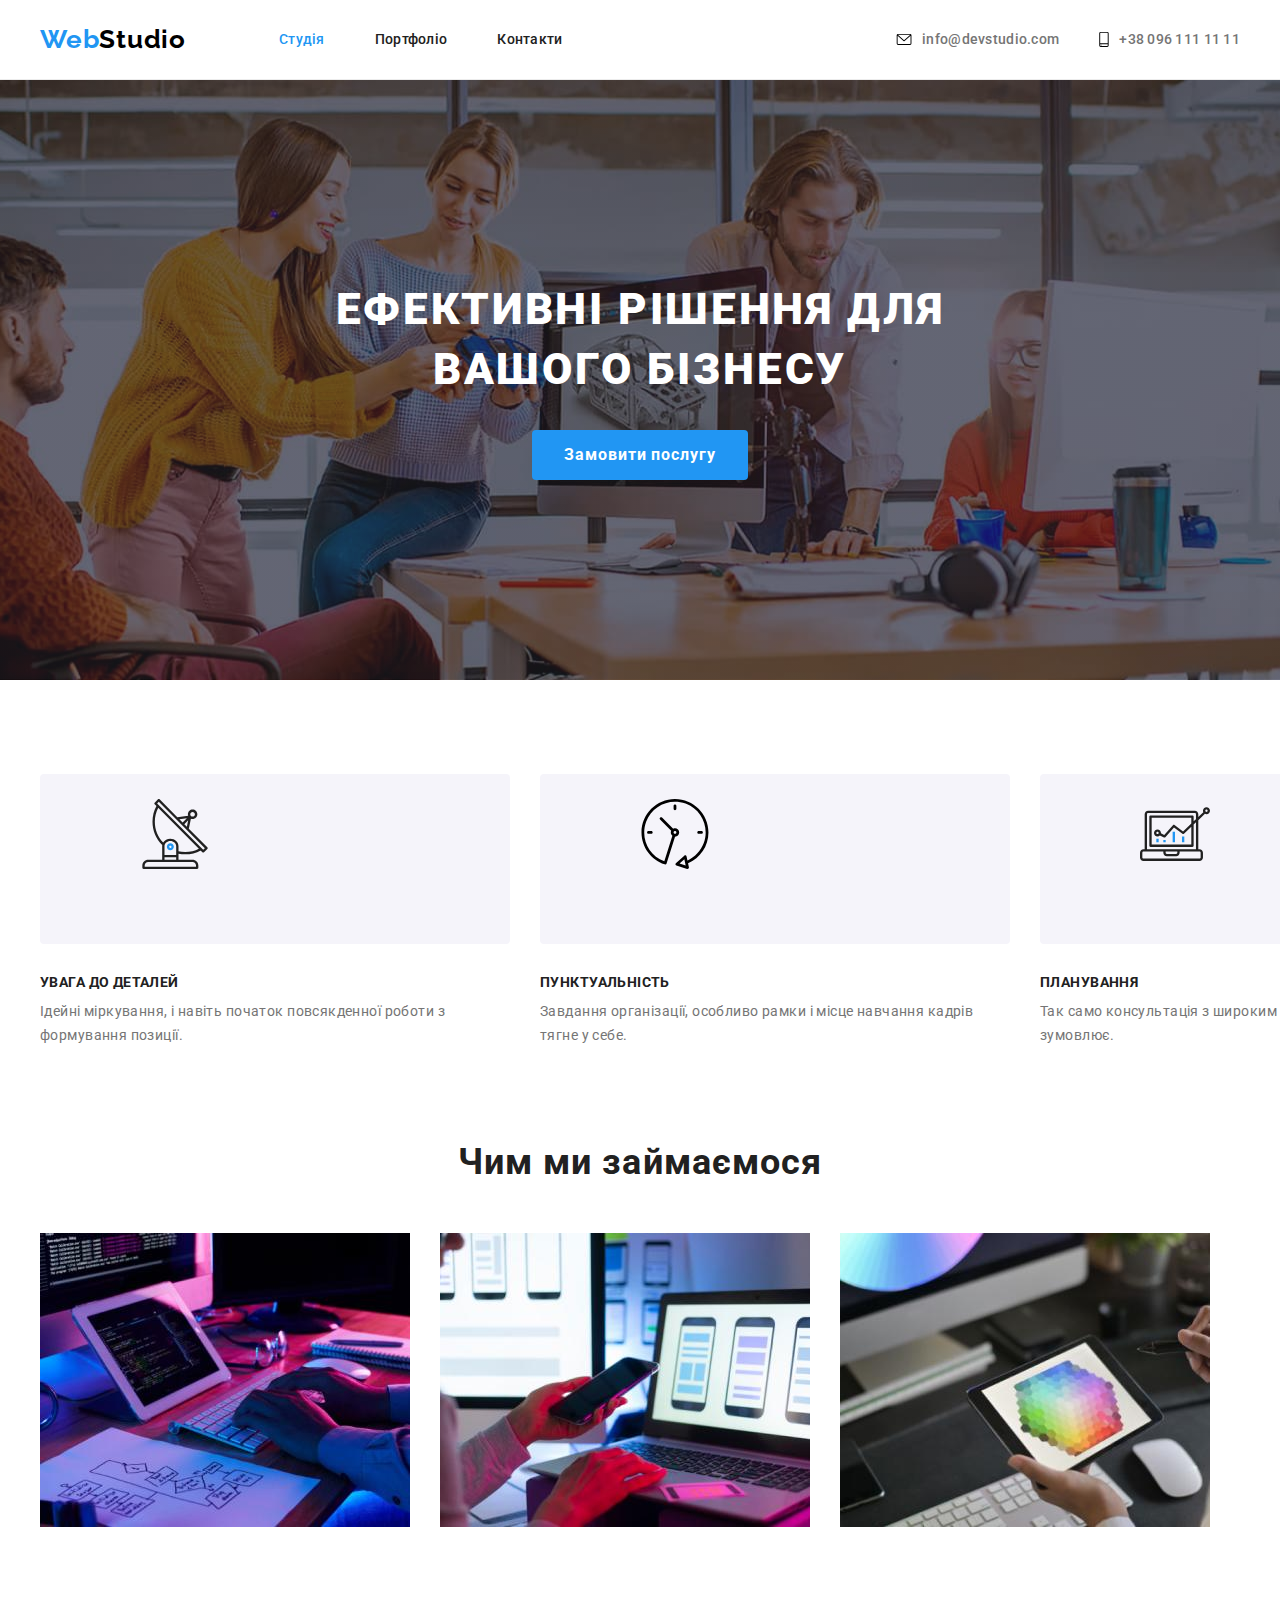
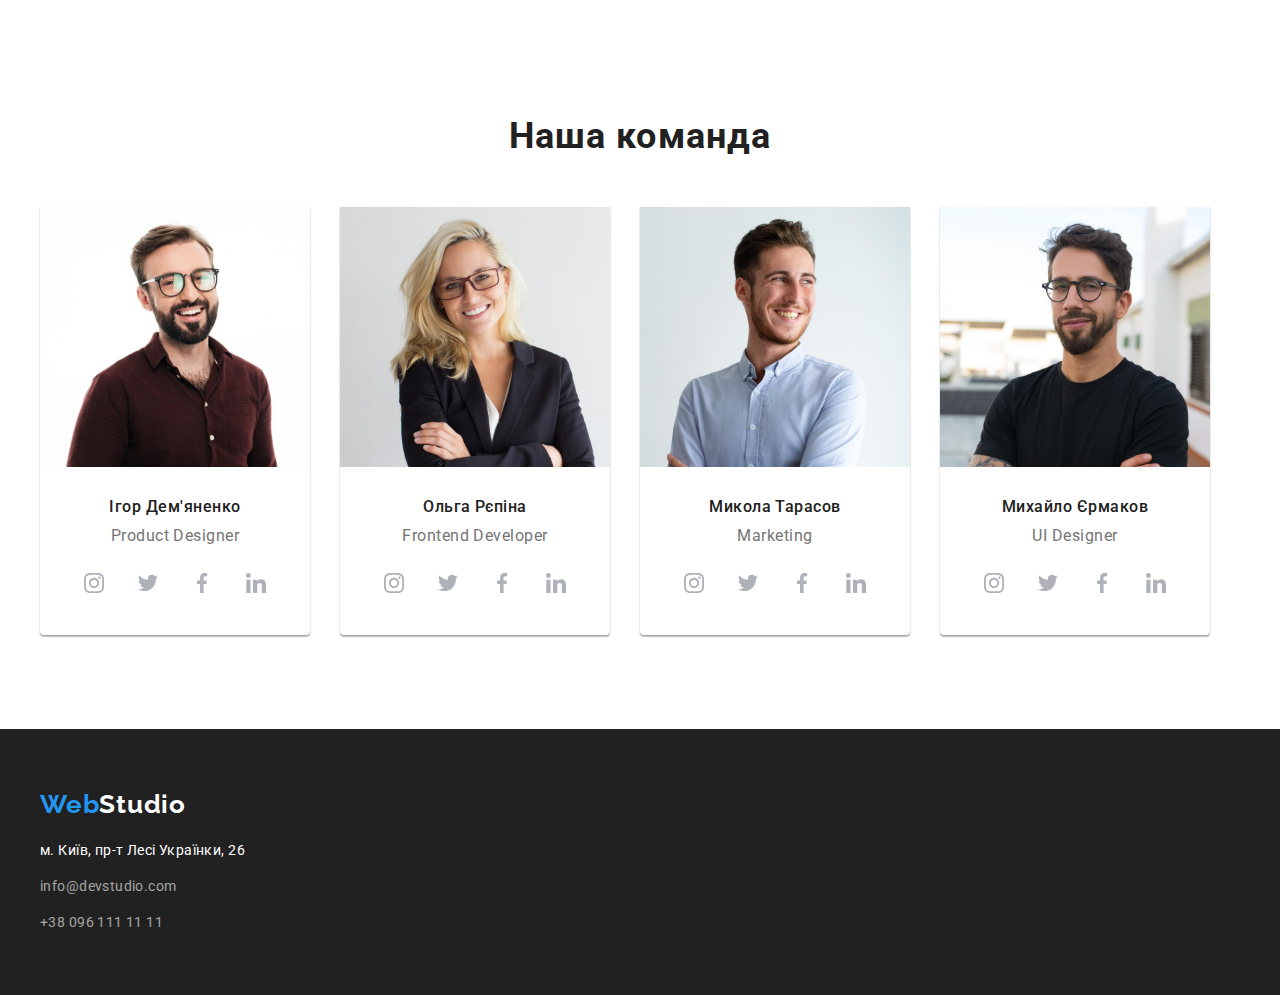
==== commit ef627858: "Update" ====
--- a/index.html
+++ b/index.html
@@ -29,10 +29,18 @@
             </nav>
             <ul class="header-list-second list">
                 <li class="header-list-item">
-                    <a href="mailto:info@devstudio.com" class="header-link link">info@devstudio.com</a>
+                    <a href="mailto:info@devstudio.com" class="header-link link">
+                        <svg class="header-item-svg" width="16px" height="12px">
+                            <use href="img/header.svg#icon-envelope-hover"></use>
+                        </svg>
+                        info@devstudio.com</a>
                 </li>
                 <li class="header-list-item">
-                    <a href="tel:+380961111111" class="header-link link">+38 096 111 11 11</a>
+                    <a href="tel:+380961111111" class="header-link link">
+                        <svg class="header-item-svg" width="10px" height="16px">
+                            <use href="img/header.svg#icon-smartphone"></use>
+                        </svg>
+                        +38 096 111 11 11</a>
                 </li>
             </ul>       
         </div>
@@ -51,18 +59,38 @@
                 <h2 class="hidden">Особливості</h2>
                 <ul class="features-list list">
                     <li >
+                        <div class="features-svg-item">
+                            <svg class="features-svg" width="70px" height="70px">
+                                <use href="img/header.svg#icon-antenna-opt"></use>
+                            </svg>
+                        </div>
                         <h3 class="features-item-title">Увага до деталей</h3>
                         <p class="features-item-txt">Ідейні міркування, і навіть початок повсякденної роботи з формування позиції.</p>
                     </li>
                     <li class="features-list-item">
+                        <div class="features-svg-item">
+                            <svg class="features-svg" width="70px" height="70px">
+                                <use href="img/header.svg#icon-clock-opt"></use>
+                            </svg>
+                        </div>
                         <h3 class="features-item-title">Пунктуальність</h3>
                         <p class="features-item-txt">Завдання організації, особливо рамки і місце навчання кадрів тягне у себе.</p>
                     </li>
                     <li class="features-list-item">
+                        <div class="features-svg-item">
+                            <svg class="features-svg" width="70px" height="70px">
+                                <use href="img/header.svg#icon-diagram-opt"></use>
+                            </svg>
+                        </div>
                         <h3 class="features-item-title">Планування</h3>
                         <p class="features-item-txt">Так само консультація з широким активом значною мірою зумовлює.</p>
                     </li>
                     <li class="features-list-item">
+                        <div class="features-svg-item">
+                            <svg class="features-svg" width="70px" height="70px">
+                                <use href="img/header.svg#icon-astronaut-opt"></use>
+                            </svg>
+                        </div>
                         <h3 class="features-item-title">Сучасні технології</h3>
                         <p class="features-item-txt">Значимість цих проблем настільки очевидна, що реалізація планових завдань.</p>
                     </li>
@@ -92,6 +120,36 @@
                         <p class="workers-item-txt">
                             Product Designer
                         </p>
+                        <ul class="list list-soc">
+                            <li class="soc-item">
+                                <a href="" class="link soc-link-item">
+                                    <svg class="soc-item-svg" width="20px" height="20px">
+                                        <use href="img/header.svg#icon-instagram-opt"></use>
+                                    </svg>
+                                </a>
+                            </li>
+                            <li class="soc-item">
+                                <a href="" class="link soc-link-item">
+                                    <svg class="soc-item-svg" width="20px" height="20px">
+                                        <use href="img/header.svg#icon-twitter-opt"></use>
+                                    </svg>
+                                </a>
+                            </li>
+                            <li class="soc-item">
+                                <a href="" class="link soc-link-item">
+                                    <svg class="soc-item-svg" width="20px" height="20px">
+                                        <use href="img/header.svg#icon-facebook-opt"></use>
+                                    </svg>
+                                </a>
+                            </li>
+                            <li class="soc-item">
+                                <a href="" class="link soc-link-item">
+                                    <svg class="soc-item-svg" width="20px" height="20px">
+                                        <use href="img/header.svg#icon-linkedin-opt"></use>
+                                    </svg>
+                                </a>
+                            </li>
+                        </ul>
                     </div>
                 </li>
                 <li class="workers-item">
@@ -103,6 +161,36 @@
                         <p class="workers-item-txt">
                             Frontend Developer
                         </p>
+                        <ul class="list list-soc">
+                            <li class="soc-item">
+                                <a href="" class="link soc-link-item">
+                                    <svg class="soc-item-svg" width="20px" height="20px">
+                                        <use href="img/header.svg#icon-instagram-opt"></use>
+                                    </svg>
+                                </a>
+                            </li>
+                            <li class="soc-item">
+                                <a href="" class="link soc-link-item">
+                                    <svg class="soc-item-svg" width="20px" height="20px">
+                                        <use href="img/header.svg#icon-twitter-opt"></use>
+                                    </svg>
+                                </a>
+                            </li>
+                            <li class="soc-item">
+                                <a href="" class="link soc-link-item">
+                                    <svg class="soc-item-svg" width="20px" height="20px">
+                                        <use href="img/header.svg#icon-facebook-opt"></use>
+                                    </svg>
+                                </a>
+                            </li>
+                            <li class="soc-item">
+                                <a href="" class="link soc-link-item">
+                                    <svg class="soc-item-svg" width="20px" height="20px">
+                                        <use href="img/header.svg#icon-linkedin-opt"></use>
+                                    </svg>
+                                </a>
+                            </li>
+                        </ul>
                     </div>
                 </li>
                 <li class="workers-item">
@@ -114,6 +202,36 @@
                         <p class="workers-item-txt">
                             Marketing
                         </p>
+                        <ul class="list list-soc">
+                            <li class="soc-item">
+                                <a href="" class="link soc-link-item">
+                                    <svg class="soc-item-svg" width="20px" height="20px">
+                                        <use href="img/header.svg#icon-instagram-opt"></use>
+                                    </svg>
+                                </a>
+                            </li>
+                            <li class="soc-item">
+                                <a href="" class="link soc-link-item">
+                                    <svg class="soc-item-svg" width="20px" height="20px">
+                                        <use href="img/header.svg#icon-twitter-opt"></use>
+                                    </svg>
+                                </a>
+                            </li>
+                            <li class="soc-item">
+                                <a href="" class="link soc-link-item">
+                                    <svg class="soc-item-svg" width="20px" height="20px">
+                                        <use href="img/header.svg#icon-facebook-opt"></use>
+                                    </svg>
+                                </a>
+                            </li>
+                            <li class="soc-item">
+                                <a href="" class="link soc-link-item">
+                                    <svg class="soc-item-svg" width="20px" height="20px">
+                                        <use href="img/header.svg#icon-linkedin-opt"></use>
+                                    </svg>
+                                </a>
+                            </li>
+                        </ul>
                     </div>                   
                 </li>
                 <li class="workers-item">
@@ -125,6 +243,36 @@
                         <p class="workers-item-txt">
                             UI Designer
                         </p>
+                        <ul class="list list-soc">
+                            <li class="soc-item">
+                                <a href="" class="link soc-link-item">
+                                    <svg class="soc-item-svg" width="20px" height="20px">
+                                        <use href="img/header.svg#icon-instagram-opt"></use>
+                                    </svg>
+                                </a>
+                            </li>
+                            <li class="soc-item">
+                                <a href="" class="link soc-link-item">
+                                    <svg class="soc-item-svg" width="20px" height="20px">
+                                        <use href="img/header.svg#icon-twitter-opt"></use>
+                                    </svg>
+                                </a>
+                            </li>
+                            <li class="soc-item">
+                                <a href="" class="link soc-link-item">
+                                    <svg class="soc-item-svg" width="20px" height="20px">
+                                        <use href="img/header.svg#icon-facebook-opt"></use>
+                                    </svg>
+                                </a>
+                            </li>
+                            <li class="soc-item">
+                                <a href="" class="link soc-link-item">
+                                    <svg class="soc-item-svg" width="20px" height="20px">
+                                        <use href="img/header.svg#icon-linkedin-opt"></use>
+                                    </svg>
+                                </a>
+                            </li>
+                        </ul>
                     </div>
                 </li>
             </ul>
--- a/css/style.css
+++ b/css/style.css
@@ -13,6 +13,7 @@
 }
 .link {
   text-decoration: none;
+  display: block;
 }
 .hidden {
   position: absolute;
@@ -97,6 +98,7 @@
 .nav-link:hover,
 .header-link:hover {
   color: var(--hover-color);
+  fill: var(--hover-color);
 }
 .nav-link:focus,
 .header-link:focus {
@@ -112,6 +114,10 @@
   font-weight: 500;
   line-height: normal;
   letter-spacing: 0.28px;
+  display: flex;
+  align-items: center;
+  gap: 10px;
+  padding-bottom: 1px;
 }
 .header-list,
 .header-list-second{
@@ -125,11 +131,19 @@
 .header-list{
   gap: 50px;
 }
+
 /* --------------HERO------------------ */
 .hero {
   background-color: #212121;
+  background-image: linear-gradient(rgba(47, 48, 58, 0.40), rgba(47, 48, 58, 0.40)),  url(../img/Hero-BG-optmz.jpg);
+  background-repeat: no-repeat;
+  max-width: 1600px;
+  background-size: cover;
+  background-position: center;
+  margin: 0 auto;
   padding-top: 200px;
   padding-bottom: 200px;
+
 }
 .hero-title {
   color: #fff;
@@ -161,13 +175,24 @@
   padding: 10px 32px;
   border-radius: 4px;
   background: #2196f3;
+  border: transparent;
+}
+.hero-btn:hover{
   box-shadow: 0px 4px 4px 0px rgba(0, 0, 0, 0.15);
-  border: transparent;
 }
 /* --------------Features------------------ */
 .features-list{
   display: flex;
   gap: 30px;
+}
+.features-svg-item{
+  width: 270px;
+  height: 120px;
+  flex-shrink: 0;
+  border-radius: 4px;
+  background-color: #F5F4FA;
+  padding: 25px 100px;
+  margin-bottom: 30px;
 }
 .features-item-title {
   color: var(--main-color);
@@ -243,6 +268,34 @@
   line-height: normal;
   letter-spacing: 0.48px;
 }
+.list-soc{
+  display: flex;
+  gap: 10px;
+  justify-content: center;
+  margin-top: 16px;
+}
+.soc-link-item{
+  width: 44px;
+  height: 44px;
+  border-radius: 50%;
+  /* padding: 12px; */
+  display: flex;
+  justify-content: center;
+  align-items: center;
+}
+.soc-item-svg{
+  fill: #afb1b8;
+}
+.soc-link-item:hover,
+.soc-link-item:focus{
+  background-color: var(--hover-color);
+  color: #fff;
+}
+.soc-link-item:hover .soc-item-svg,
+.soc-link-item:focus .soc-item-svg{
+  fill: #ffffff;
+}
+
 .Work{
   padding-bottom:94px;
 }
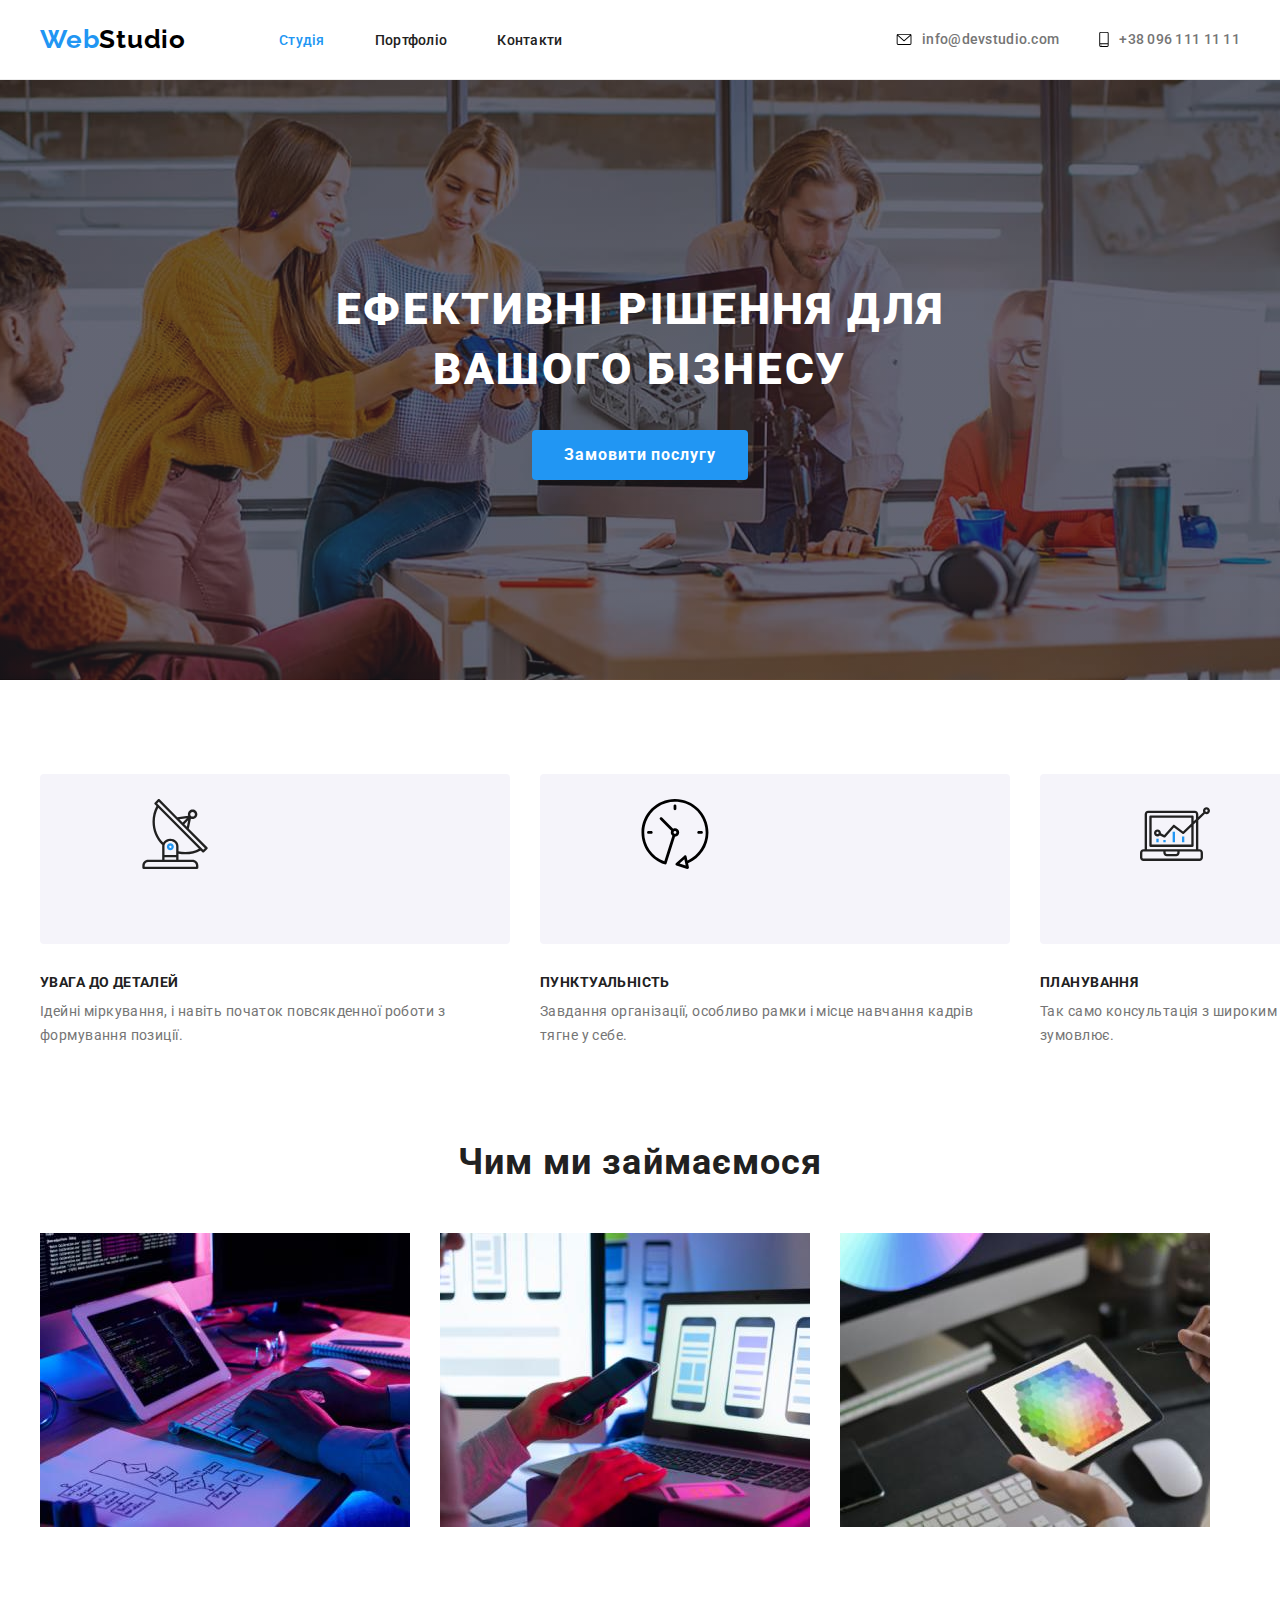
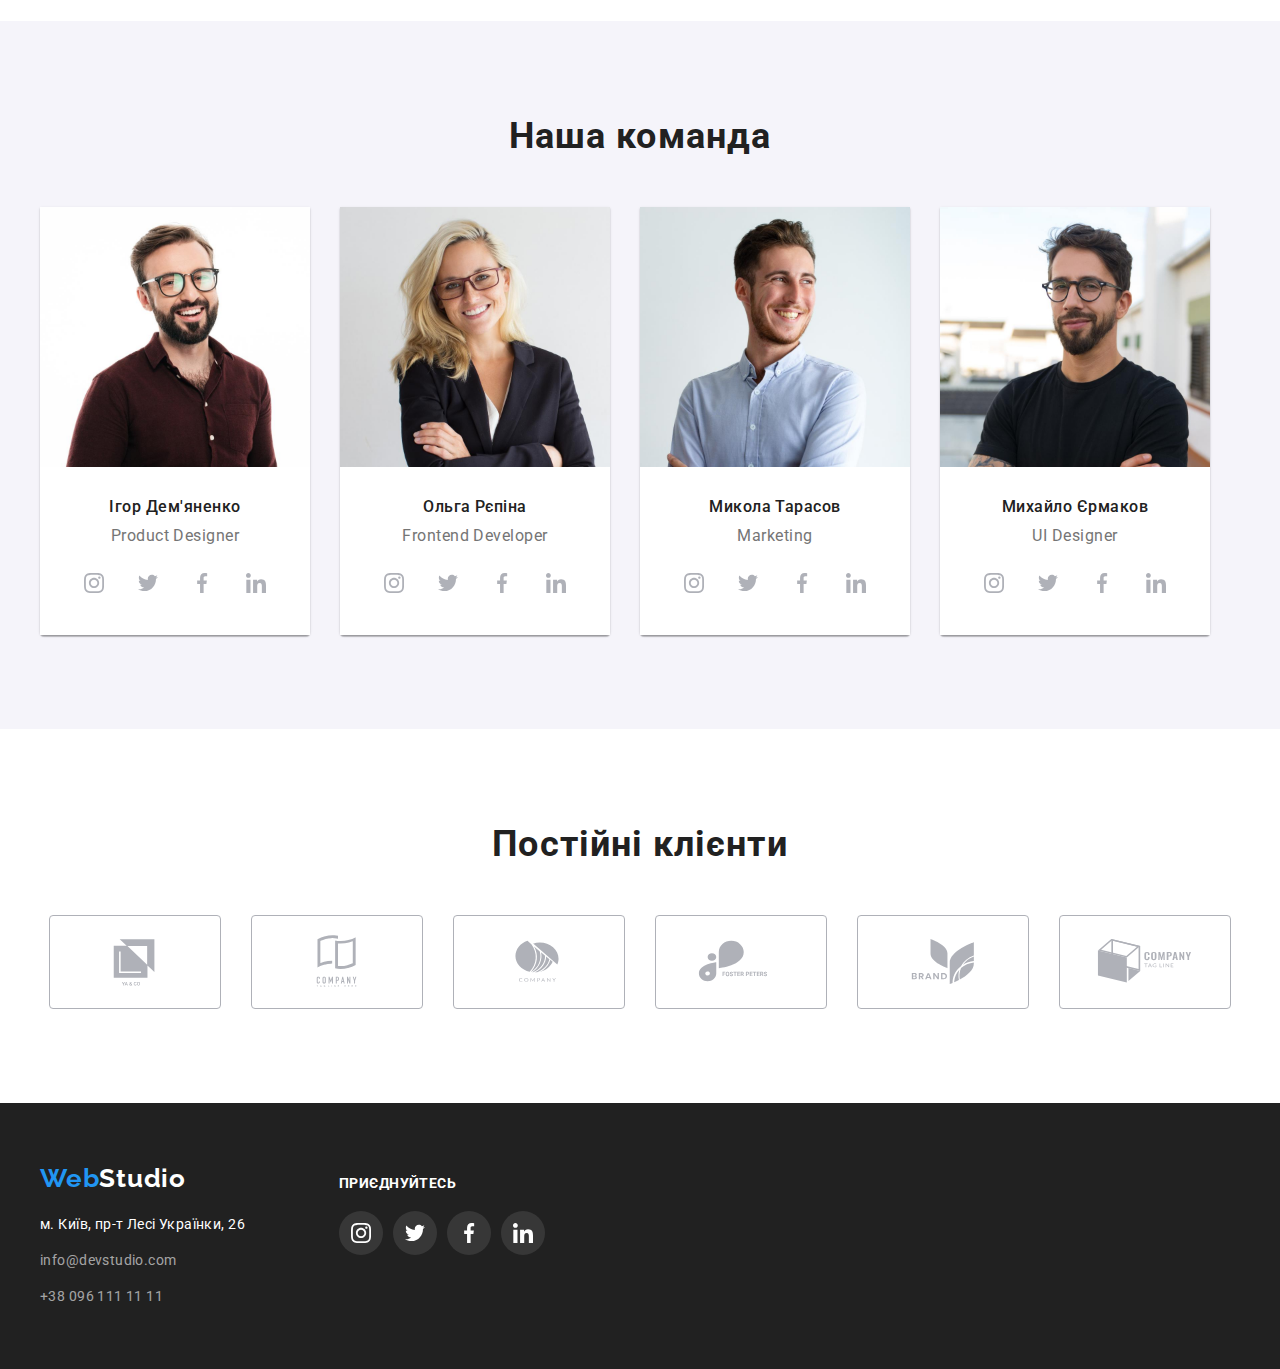
==== commit c54dcb98: "update" ====
--- a/index.html
+++ b/index.html
@@ -278,23 +278,109 @@
             </ul>
             </div>
         </section>
+        <section class="Regular-customers">
+            <div class="container">
+                <h2 class="Regular-customers-title">
+                    Постійні клієнти
+                </h2>
+                <ul class="Regular-customers-list list">
+                    <li class="Regular-customers-list-item">
+                        <a href="" class="Regular-customers-item-link link">
+                            <svg class="Regular-customers-link-svg" width="106px" height="60px">
+                                <use href="img/header.svg#icon-Yasco-opt"></use>
+                            </svg>
+                        </a>
+                    </li>
+                    <li class="Regular-customers-list-item">
+                        <a href="" class="Regular-customers-item-link link">
+                            <svg class="Regular-customers-link-svg" width="106px" height="60px">
+                                <use href="img/header.svg#icon-Company-opt"></use>
+                            </svg>
+                        </a>
+                    </li>
+                    <li class="Regular-customers-list-item">
+                        <a href="" class="Regular-customers-item-link link">
+                            <svg class="Regular-customers-link-svg" width="106px" height="60px">
+                                <use href="img/header.svg#icon-Company-2-opt"></use>
+                            </svg>
+                        </a>
+                    </li>
+                    <li class="Regular-customers-list-item">
+                        <a href="" class="Regular-customers-item-link link">
+                            <svg class="Regular-customers-link-svg" width="106px" height="60px">
+                                <use href="img/header.svg#icon-Foster-opt"></use>
+                            </svg>
+                        </a>
+                    </li>
+                    <li class="Regular-customers-list-item">
+                        <a href="" class="Regular-customers-item-link link">
+                            <svg class="Regular-customers-link-svg" width="106px" height="60px">
+                                <use href="img/header.svg#icon-Brand-opt"></use>
+                            </svg>
+                        </a>
+                    </li>
+                    <li class="Regular-customers-list-item">
+                        <a href="" class="Regular-customers-item-link link">
+                            <svg class="Regular-customers-link-svg" width="106px" height="60px">
+                                <use href="img/header.svg#icon-Tag-Line-opt"></use>
+                            </svg>
+                        </a>
+                    </li>
+                </ul>
+            </div>
+        </section>
    </main>
    <footer class="footer">
-        <div class="container">
-            <a href="" class="footer-logo link"><span class="footer-logo-color">Web</span>Studio</a>
-            <address class="footer-address">
-                <ul class="footer-list list">
-                    <li class="footer-item">
-                        <a href="https://goo.gl/maps/RCCh8ezWNMM38Xnt6" class="footer-hero-link link" target="_blank" rel="noopener noreferrer nofollow">м. Київ, пр-т Лесі Українки, 26</a>
-                    </li>
-                    <li class="footer-item">
-                        <a href="mailto:info@devstudio.com" class="footer-link link">info@devstudio.com</a>
-                    </li>
-                    <li class="footer-item">
-                        <a href="tel:+380961111111" class="footer-link link">+38 096 111 11 11</a>
+        <div class="container flex">
+            <div class="footer-container1">
+                <a href="" class="footer-logo link"><span class="footer-logo-color">Web</span>Studio</a>
+                <address class="footer-address">
+                    <ul class="footer-list list">
+                        <li class="footer-item">
+                            <a href="https://goo.gl/maps/RCCh8ezWNMM38Xnt6" class="footer-hero-link link" target="_blank" rel="noopener noreferrer nofollow">м. Київ, пр-т Лесі Українки, 26</a>
+                        </li>
+                        <li class="footer-item">
+                            <a href="mailto:info@devstudio.com" class="footer-link link">info@devstudio.com</a>
+                        </li>
+                        <li class="footer-item">
+                            <a href="tel:+380961111111" class="footer-link link">+38 096 111 11 11</a>
+                        </li>
+                    </ul>
+                </address>
+            </div>
+            <div class="footer-container2">
+                <p class="footer-txt">Приєднуйтесь</p>
+                <ul class="footer-listTwo list">
+                    <li class="footer-listTwo-item">
+                        <a href="" class="footerTwo-item-link link">
+                            <svg class="footerTwo-link-svg" width="20px" height="20px">
+                                <use href="img/header.svg#icon-instagram-opt"></use>
+                            </svg>
+                        </a>
+                    </li>
+                    <li class="footer-listTwo-item">
+                        <a href="" class="footerTwo-item-link link">
+                            <svg class="footerTwo-link-svg" width="20px" height="20px">
+                                <use href="img/header.svg#icon-twitter-opt"></use>
+                            </svg>
+                        </a>
+                    </li>
+                    <li class="footer-listTwo-item">
+                        <a href="" class="footerTwo-item-link link">
+                            <svg class="footerTwo-link-svg" width="20px" height="20px">
+                                <use href="img/header.svg#icon-facebook-opt"></use>
+                            </svg>
+                        </a>
+                    </li>
+                    <li class="footer-listTwo-item">
+                        <a href="" class="footerTwo-item-link link">
+                            <svg class="footerTwo-link-svg" width="20px" height="20px">
+                                <use href="img/header.svg#icon-linkedin-opt"></use>
+                            </svg>
+                        </a>
                     </li>
                 </ul>
-        </address>
+            </div>
         </div>
    </footer>
 </body>
--- a/css/style.css
+++ b/css/style.css
@@ -13,7 +13,7 @@
 }
 .link {
   text-decoration: none;
-  display: block;
+  display: inline-block;
 }
 .hidden {
   position: absolute;
@@ -55,7 +55,9 @@
 img{
   display: block;
 }
-
+.flex{
+  display: flex;
+}
 /* -----------------------------------HEADER------------------------------------ */
 span {
   color: var(--hover-color);
@@ -302,10 +304,53 @@
 .workers{
   padding-top: 94px;
   padding-bottom: 94px;
+  background-color:  #F5F4FA;
 }
 .workers-name{
   padding-top: 30px;
   padding-bottom: 30px;
+  background-color: #ffffff;
+}
+
+/* ===============================REGULAR-CUSTUMERS================= */
+.Regular-customers{
+  padding-top: 94px;
+  padding-bottom: 94px;
+}
+.Regular-customers-title{
+  color: #212121;
+  text-align: center;
+  font-size: 36px;
+  font-weight: 700;
+  line-height: normal;
+  letter-spacing: 1.08px;
+  margin-bottom: 50px;
+}
+.Regular-customers-list{
+  display: flex;
+  align-items: center;
+  justify-content: center;
+  gap: 30px;
+}
+.Regular-customers-item-link{
+  width: 170px;
+  height: 92px;
+  border-radius: 4px;
+  border: 1px solid #AFB1B8;
+  display: flex;
+  align-items: center;
+  justify-content: center;
+}
+.Regular-customers-link-svg{
+  fill: #AFB1B8;
+}
+.Regular-customers-item-link:hover,
+.Regular-customers-item-link:focus{
+  border: 1px solid var(--hover-color);
+}
+.Regular-customers-item-link:hover svg,
+.Regular-customers-item-link:focus svg{
+  fill: var(--hover-color)
 }
 /* ===============================FOOTER================= */
 .footer {
@@ -313,6 +358,9 @@
   padding-bottom: 60px;
   padding-top: 60px;
 }
+.footer-container1{
+  margin-right: 94px;
+}
 .footer-logo {
   color: #fff;
   font-family: Raleway, sans-serif;
@@ -330,6 +378,7 @@
   font-style: normal;
   line-height: 1.71;
   letter-spacing: 0.42px;
+  display: inline-block;
 }
 .footer-list{
   display: flex;
@@ -342,6 +391,7 @@
   font-size: 14px;
   line-height: 1.71;
   letter-spacing: 0.42px;
+  display: inline-block;
 }
 .footer-hero-link:hover,
 .footer-link:hover {
@@ -351,6 +401,40 @@
 .footer-link:focus {
   color: var(--hover-color);
 }
+.footer-container2{
+  padding-top: 12px;
+}
+.footer-txt{
+  color: #FFF;
+  font-family: Roboto;
+  font-size: 14px;
+  font-weight: 700;
+  line-height: normal;
+  letter-spacing: 0.42px;
+  text-transform: uppercase;
+  margin-bottom: 20px;
+}
+.footer-listTwo{
+  display: flex;
+  gap: 10px;
+}
+.footerTwo-item-link{
+  width: 44px;
+  height: 44px;
+  border-radius: 50%;
+  background-color: rgba(255, 255, 255, 0.10);
+  display: flex;
+  justify-content: center;
+  align-items: center;
+}
+.footerTwo-item-link:hover,
+.footerTwo-item-link:focus{
+  background-color: var(--hover-color);
+}
+.footerTwo-link-svg{
+  fill: #FFF;
+}
+
 /* ===============================PORTFOLIO================= */
 .portfolio{
   padding-top: 94px;
@@ -380,11 +464,13 @@
   border-radius: 4px;
   color: #fff;
   background-color: var(--hover-color);
+  box-shadow: 0px 2px 2px 0px rgba(0, 0, 0, 0.12), 0px 1px 2px 0px rgba(0, 0, 0, 0.08), 0px 3px 1px 0px rgba(0, 0, 0, 0.10);
 }
 .portfolio-item-btn:focus {
   border-radius: 4px;
   color: #fff;
   background-color: var(--hover-color);
+  box-shadow: 0px 2px 2px 0px rgba(0, 0, 0, 0.12), 0px 1px 2px 0px rgba(0, 0, 0, 0.08), 0px 3px 1px 0px rgba(0, 0, 0, 0.10);
 }
 .Categories{
   padding-bottom: 94px;
@@ -400,6 +486,13 @@
   flex-wrap: wrap;
   gap: 30px;
 }
+.Categories-list-item:hover{
+  box-shadow: 1px 4px 6px 0px rgba(0, 0, 0, 0.16), 0px 4px 4px 0px rgba(0, 0, 0, 0.06), 0px 1px 1px 0px rgba(0, 0, 0, 0.12);
+}
+.Categories-list-item:focus{
+  box-shadow: 1px 4px 6px 0px rgba(0, 0, 0, 0.16), 0px 4px 4px 0px rgba(0, 0, 0, 0.06), 0px 1px 1px 0px rgba(0, 0, 0, 0.12);
+  visibility: hidden;
+}
 .Categories-item-title {
   color: var(--main-color);
   font-family: Roboto;
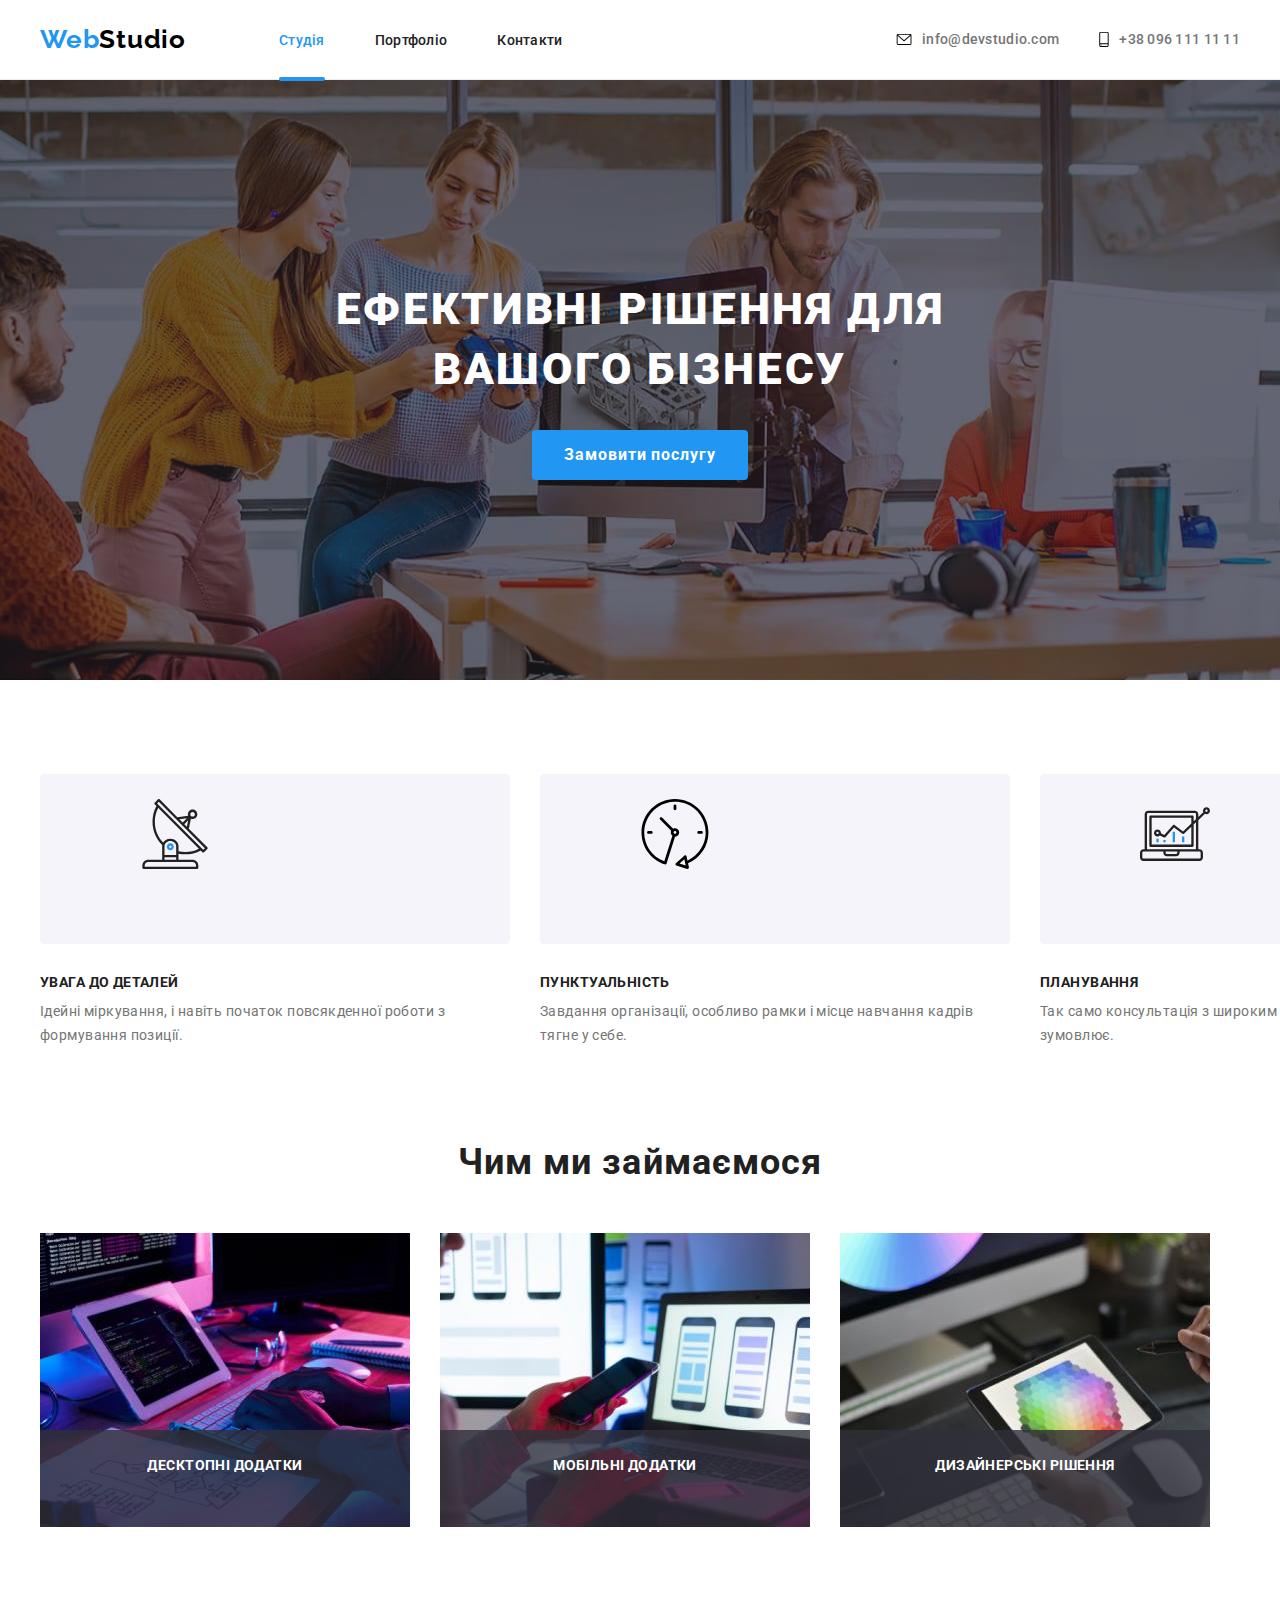
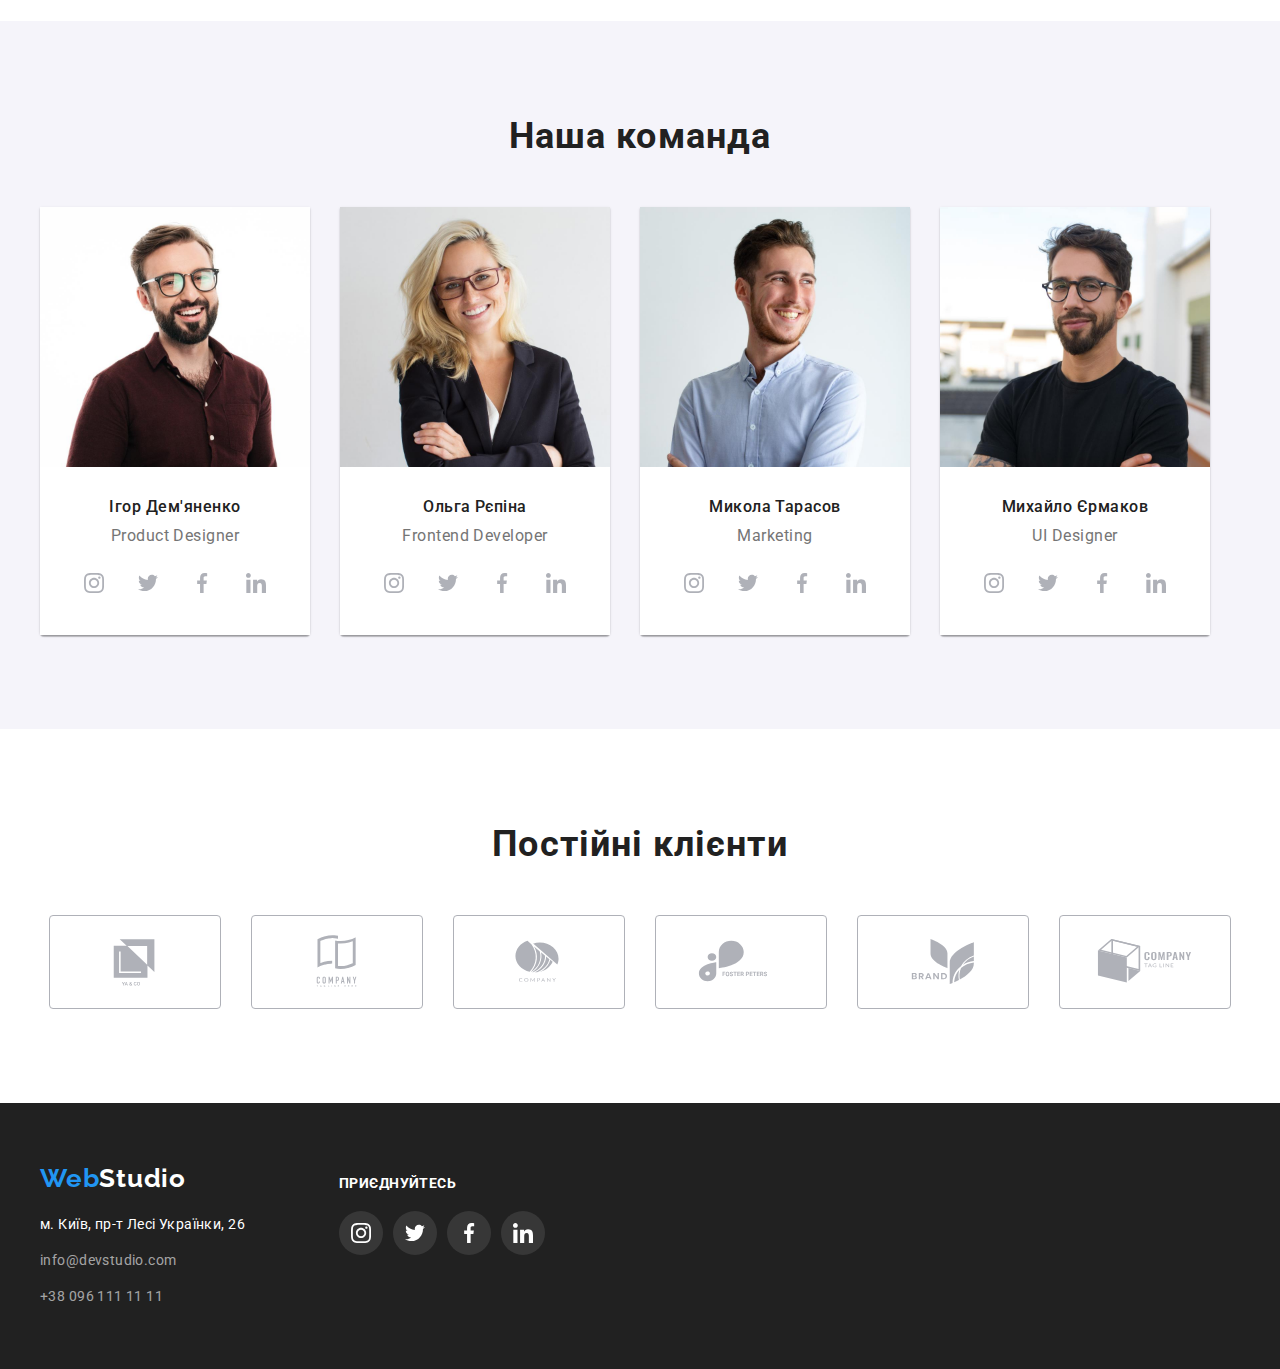
==== commit e7071ab1: "main-update" ====
--- a/index.html
+++ b/index.html
@@ -101,9 +101,18 @@
             <div class="container">
                     <h2 class="work-title">Чим ми займаємося</h2>
                 <ul class="work-list list">
-                    <li class="work-list-item"><img src="./img/algoritm.jpg" class="work-img " alt="Алгоритм роботи" width="370" height="294"></li>
-                    <li class="work-list-item"><img src="./img/Telephone.jpg" class="work-img " alt="Розробка мобільних додатків" width="370" height="294"></li>
-                    <li class="work-list-item"><img src="./img/RGB-color.jpg" class="work-img " alt="Палітра кольорів" width="370" height="294"></li>
+                    <li class="work-list-item">
+                        <img src="./img/algoritm.jpg" class="work-img " alt="Алгоритм роботи" width="370" height="294">
+                        <p class="under-txt">Десктопні додатки</p>
+                    </li>
+                    <li class="work-list-item">
+                        <img src="./img/Telephone.jpg" class="work-img " alt="Розробка мобільних додатків" width="370" height="294">
+                        <p class="under-txt">Мобільні додатки</p>
+                    </li>
+                    <li class="work-list-item">
+                        <img src="./img/RGB-color.jpg" class="work-img " alt="Палітра кольорів" width="370" height="294">
+                        <p class="under-txt">Дизайнерські рішення</p>
+                    </li>
             </ul>
             </div>
         </section>
--- a/css/style.css
+++ b/css/style.css
@@ -89,6 +89,9 @@
   letter-spacing: 0.78px;
   margin-right: 93px;
 }
+.header-list-item{
+  position: relative;
+}
 .nav-link {
   color: var(--main-color);
   font-family: Roboto;
@@ -96,6 +99,8 @@
   font-weight: 500;
   line-height: normal;
   letter-spacing: 0.28px;
+  transition: 250ms cubic-bezier(0.4, 0, 0.2, 1);
+ 
 }
 .nav-link:hover,
 .header-link:hover {
@@ -109,6 +114,17 @@
 .current-page {
   color: var(--hover-color);
 }
+.current-page::after{
+  content: '';
+  display: block;
+  width: 100%;
+  height: 4px;
+  border-radius: 2px;
+  background: #2196F3;
+  position: absolute;
+  bottom: -32px;
+  left: 0px;
+}
 .header-link {
   color: var(--text-color);
   font-family: Roboto;
@@ -120,6 +136,7 @@
   align-items: center;
   gap: 10px;
   padding-bottom: 1px;
+  transition: 250ms cubic-bezier(0.4, 0, 0.2, 1);
 }
 .header-list,
 .header-list-second{
@@ -178,6 +195,7 @@
   border-radius: 4px;
   background: #2196f3;
   border: transparent;
+  transition: 250ms cubic-bezier(0.4, 0, 0.2, 1);
 }
 .hero-btn:hover{
   box-shadow: 0px 4px 4px 0px rgba(0, 0, 0, 0.15);
@@ -235,6 +253,28 @@
   display: flex;
   gap: 30px;
 }
+.work-list-item{
+  position: relative;
+}
+.under-txt{
+  color: #FFF;
+  text-align: center;
+  font-family: Roboto;
+  font-size: 14px;
+  font-style: normal;
+  font-weight: 700;
+  line-height: normal;
+  letter-spacing: 0.42px;
+  text-transform: uppercase;
+  display: block;
+  width: 100%;
+  height: 70px;
+  background: rgba(47, 48, 58, 0.80);
+  position: absolute;
+  bottom: 0px;
+  left: 0px;
+  padding-top: 27px;
+}
 .workers-title{
   padding-bottom: 50px;
 }
@@ -284,6 +324,7 @@
   display: flex;
   justify-content: center;
   align-items: center;
+  transition: background-color, fill, 250ms cubic-bezier(0.4, 0, 0.2, 1);
 }
 .soc-item-svg{
   fill: #afb1b8;
@@ -340,6 +381,7 @@
   display: flex;
   align-items: center;
   justify-content: center;
+  transition: background-color, fill, 250ms cubic-bezier(0.4, 0, 0.2, 1);
 }
 .Regular-customers-link-svg{
   fill: #AFB1B8;
@@ -350,7 +392,8 @@
 }
 .Regular-customers-item-link:hover svg,
 .Regular-customers-item-link:focus svg{
-  fill: var(--hover-color)
+  fill: var(--hover-color);
+  transition: fill, 250ms cubic-bezier(0.4, 0, 0.2, 1);
 }
 /* ===============================FOOTER================= */
 .footer {
@@ -379,6 +422,7 @@
   line-height: 1.71;
   letter-spacing: 0.42px;
   display: inline-block;
+  transition: 250ms cubic-bezier(0.4, 0, 0.2, 1);
 }
 .footer-list{
   display: flex;
@@ -392,6 +436,7 @@
   line-height: 1.71;
   letter-spacing: 0.42px;
   display: inline-block;
+  transition: 250ms cubic-bezier(0.4, 0, 0.2, 1);
 }
 .footer-hero-link:hover,
 .footer-link:hover {
@@ -426,6 +471,7 @@
   display: flex;
   justify-content: center;
   align-items: center;
+  transition: 250ms cubic-bezier(0.4, 0, 0.2, 1);
 }
 .footerTwo-item-link:hover,
 .footerTwo-item-link:focus{
@@ -458,6 +504,7 @@
   border-color: transparent;
   border-radius: 4px;
   background: #F5F4FA;
+  transition: 250ms cubic-bezier(0.4, 0, 0.2, 1);
 
 }
 .portfolio-item-btn:hover {
@@ -486,6 +533,10 @@
   flex-wrap: wrap;
   gap: 30px;
 }
+.Categories-list-item{
+  width: 370px;
+  transition: 250ms cubic-bezier(0.4, 0, 0.2, 1);
+}
 .Categories-list-item:hover{
   box-shadow: 1px 4px 6px 0px rgba(0, 0, 0, 0.16), 0px 4px 4px 0px rgba(0, 0, 0, 0.06), 0px 1px 1px 0px rgba(0, 0, 0, 0.12);
 }
@@ -509,3 +560,32 @@
   letter-spacing: 0.48px;
   margin-top: 4px;
 }
+.tumb{
+  width: inherit;
+  position: relative;
+  overflow: hidden;
+}
+.txt{
+  color: #FFF;
+  font-family: Roboto;
+  font-size: 18px;
+  font-style: normal;
+  font-weight: 400;
+  line-height: 1.55; 
+  letter-spacing: 0.54px;
+  background: rgba(33, 150, 243, 0.90);
+
+  position: absolute;
+  top: 0px;
+  left: 0px;
+  display: block;
+  width: 100%;
+  height: 100%;
+  padding: 63px 24px;
+  transform: translateY(101%);
+  transition: 250ms cubic-bezier(0.4, 0, 0.2, 1);
+}
+.Categories-link-item:hover .txt{
+  transform: translateY(0);
+  transition: 250ms cubic-bezier(0.4, 0, 0.2, 1);
+}